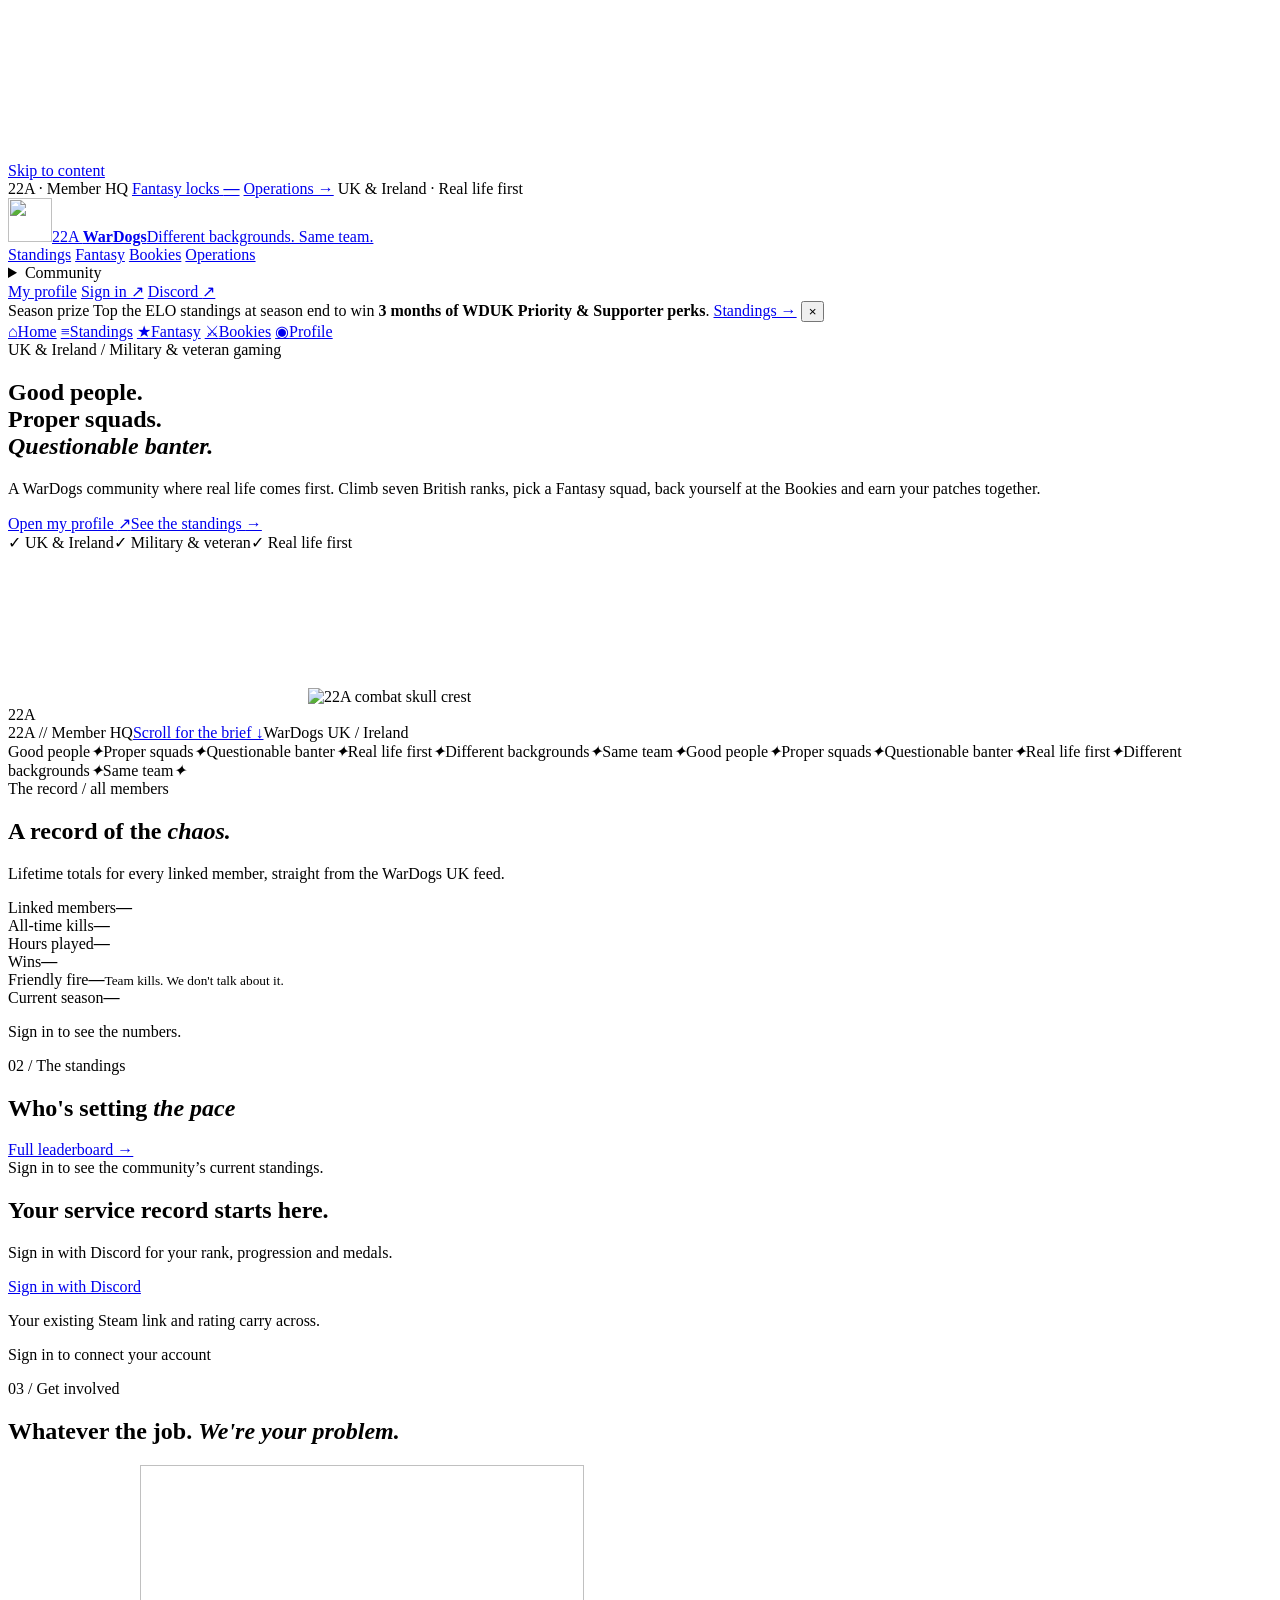
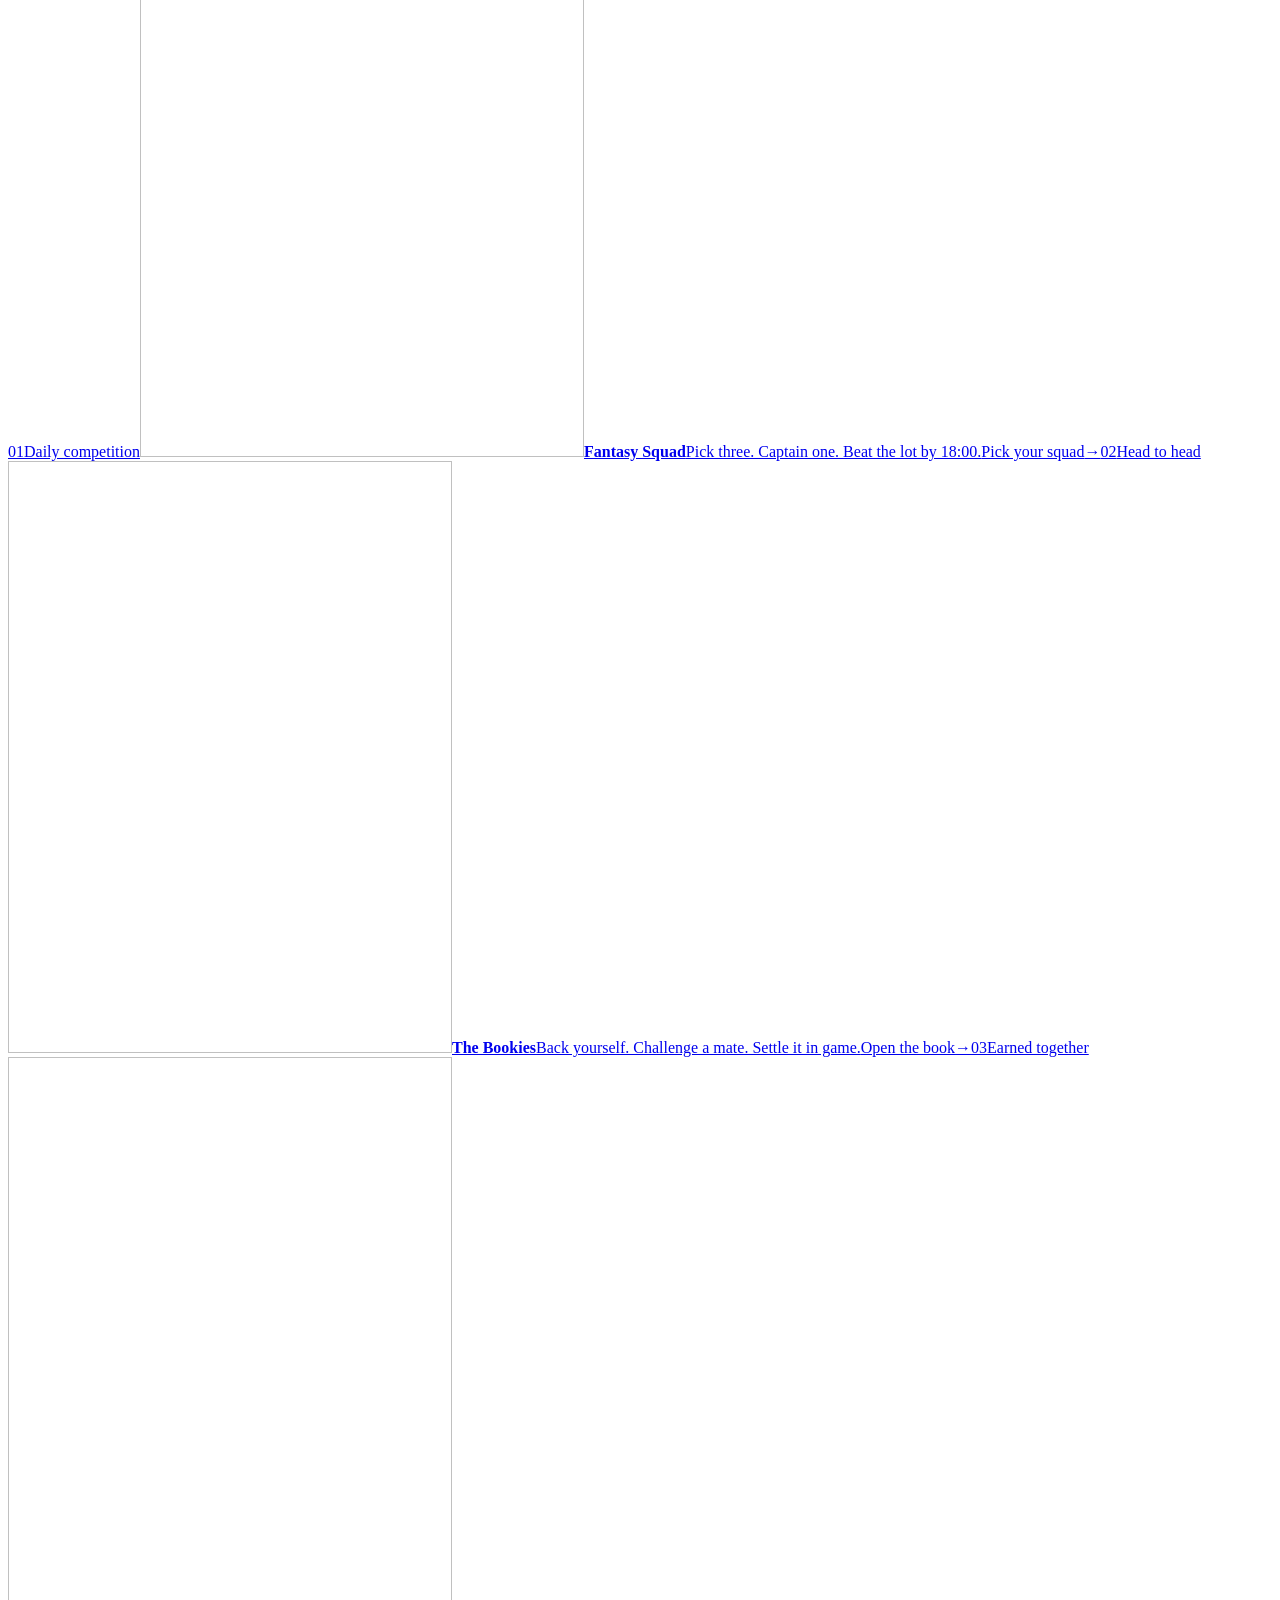
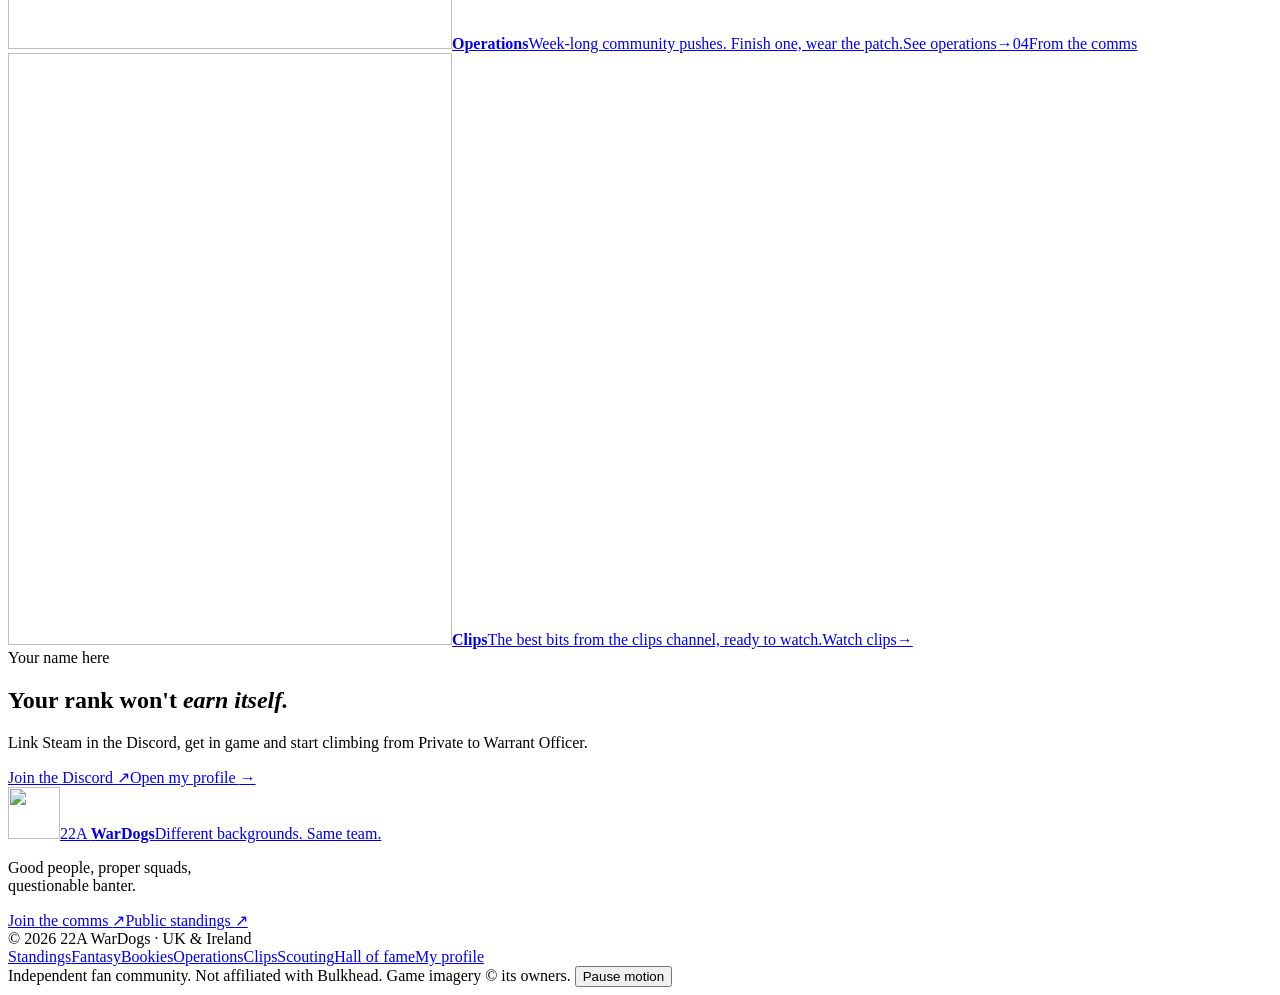
==== web/index.html @ ee8d45ff "Redesign stage 2: new home page - Framed hero over the battlefield background: big two-tone headline" ====
<!doctype html>
<html lang="en">
<head>
<meta charset="utf-8">
<meta name="viewport" content="width=device-width,initial-scale=1">
<meta name="theme-color" content="#101311">
<meta name="description" content="22A WarDogs community. Your rank, your squad, your next deployment.">
<title>22A | Member HQ</title>
<link rel="icon" type="image/png" sizes="64x64" href="/assets/favicon.png">
<link rel="apple-touch-icon" href="/assets/apple-touch-icon.png">
<link rel="stylesheet" href="/assets/site.css">
<script src="/assets/app.js" defer></script>
<script src="/assets/hq.js" defer></script>
<script src="/assets/club.js" defer></script>
<script src="/assets/medals.js" defer></script>
<script src="/assets/performance.js" defer></script>
<script src="/assets/soldiers.js" defer></script>
<script src="/assets/dossier.js" defer></script>
<script src="/assets/fantasy.js" defer></script>
<script src="/assets/community-hq.js" defer></script>
<script src="/assets/clips.js" defer></script>
<script src="/assets/profile.js" defer></script>
<script src="/assets/atmosphere.js" defer></script>
<script src="/assets/chrome.js" defer></script>
<script src="/assets/home.js" defer></script>
</head>
<body data-art="__ART_VERSION__">
<div class="battlefield" aria-hidden="true"><div class="battlefield-scene"></div><div class="battlefield-haze"></div><div class="battlefield-firelight"></div><canvas id="ember-canvas"></canvas></div>
<a class="skip" href="#main">Skip to content</a>
<div class="livestrip" aria-label="Community status">
  <div class="livestrip-inner">
    <span class="live-item"><i class="live-dot" aria-hidden="true"></i><span id="live-members">22A · Member HQ</span></span>
    <span class="live-item" id="live-season" hidden></span>
    <a class="live-item" href="#club">Fantasy locks <b id="live-fantasy">—</b></a>
    <a class="live-item live-cta" href="#operations">Operations →</a>
    <span class="live-tag">UK &amp; Ireland · Real life first</span>
  </div>
</div>
<header class="topbar">
  <div class="topbar-inner">
    <a class="brand" href="#overview" aria-label="22A WarDogs home"><img src="/assets/logo.webp" alt="" width="44" height="44"><span class="brand-text"><span class="brand-name">22A <b>WarDogs</b></span><span class="brand-motto">Different backgrounds. Same team.</span></span></a>
    <nav class="mainnav" aria-label="Main navigation">
      <a href="#standings">Standings</a>
      <a href="#club">Fantasy</a>
      <a href="#bookies">Bookies</a>
      <a href="#operations">Operations</a>
      <details class="navmenu">
        <summary>Community</summary>
        <div class="navmenu-list">
          <a href="#clips"><b>Clips</b><small>Highlights from the 🎬clips🎬 channel</small></a>
          <a href="#scouting"><b>Scouting room</b><small>Form guide for Fantasy picks</small></a>
          <a href="#finale"><b>Season finale</b><small>The title race and the prize</small></a>
          <a href="#honours"><b>Hall of fame</b><small>Past season winners</small></a>
          <a href="/public"><b>Public standings</b><small>What recruits can see</small></a>
          <a id="staff-nav" href="#staff" hidden><b>Staff</b><small>Progression and season tools</small></a>
        </div>
      </details>
    </nav>
    <div class="topbar-actions">
      <a class="profile-link" href="#profile">My profile</a>
      <a id="login" class="button small outline" href="/auth/login">Sign in <span aria-hidden="true">↗</span></a>
      <button id="logout" class="small ghost" hidden>Sign out</button>
      <a class="button small discord-link" href="https://discord.gg/Y3D4Y5SM5X" target="_blank" rel="noopener">Discord <span aria-hidden="true">↗</span></a>
    </div>
  </div>
</header>
<div class="announce" id="announce" role="region" aria-label="Announcement">
  <div class="announce-inner">
    <span class="announce-tag">Season prize</span>
    <span class="announce-text">Top the ELO standings at season end to win <strong>3 months of WDUK Priority &amp; Supporter perks</strong>.</span>
    <a class="announce-go" href="#standings">Standings →</a>
    <button type="button" class="announce-close" id="announce-close" aria-label="Dismiss announcement">×</button>
  </div>
</div>
<nav class="tabbar" aria-label="Quick navigation">
  <a href="#overview"><span aria-hidden="true">⌂</span>Home</a>
  <a href="#standings"><span aria-hidden="true">≡</span>Standings</a>
  <a href="#club"><span aria-hidden="true">★</span>Fantasy</a>
  <a href="#bookies"><span aria-hidden="true">⚔</span>Bookies</a>
  <a href="#profile"><span aria-hidden="true">◉</span>Profile</a>
</nav>
<main id="main">
<div id="notice" role="status" aria-live="polite" hidden></div>

<section id="overview" class="view home">
  <div class="home-hero">
    <div class="home-hero-copy">
      <span class="eyebrow">UK &amp; Ireland / Military &amp; veteran gaming</span>
      <h1 class="home-title">Good people.<br>Proper squads.<br><em>Questionable banter.</em></h1>
      <p class="home-intro">A WarDogs community where real life comes first. Climb seven British ranks, pick a Fantasy squad, back yourself at the Bookies and earn your patches together.</p>
      <div class="actions"><a class="button" href="#profile">Open my profile <span aria-hidden="true">↗</span></a><a class="button outline" href="#standings">See the standings <span aria-hidden="true">→</span></a></div>
      <div class="home-chips"><span>✓ UK &amp; Ireland</span><span>✓ Military &amp; veteran</span><span>✓ Real life first</span></div>
    </div>
    <div class="hero-radar"><canvas id="radar-scope" aria-hidden="true"></canvas><img src="/assets/logo.webp" alt="22A combat skull crest" class="hero-crest" width="148" height="148" fetchpriority="high"><span id="radar-readout" class="radar-readout" aria-hidden="true"></span></div>
    <span class="home-watermark" aria-hidden="true">22A</span>
    <div class="home-hero-foot"><span>22A // Member HQ</span><a href="#hq-summary" class="home-scroll">Scroll for the brief ↓</a><span id="hero-season">WarDogs UK / Ireland</span></div>
  </div>
  <div class="marquee" aria-hidden="true"><div class="marquee-track"><span>Good people</span><i aria-hidden="true">✦</i><span>Proper squads</span><i aria-hidden="true">✦</i><span>Questionable banter</span><i aria-hidden="true">✦</i><span>Real life first</span><i aria-hidden="true">✦</i><span>Different backgrounds</span><i aria-hidden="true">✦</i><span>Same team</span><i aria-hidden="true">✦</i><span>Good people</span><i aria-hidden="true">✦</i><span>Proper squads</span><i aria-hidden="true">✦</i><span>Questionable banter</span><i aria-hidden="true">✦</i><span>Real life first</span><i aria-hidden="true">✦</i><span>Different backgrounds</span><i aria-hidden="true">✦</i><span>Same team</span><i aria-hidden="true">✦</i></div></div>
  <div class="record">
    <div class="record-head"><div><span class="eyebrow">The record / all members</span><h2>A record of the <em>chaos.</em></h2></div><p>Lifetime totals for every linked member, straight from the WarDogs UK feed.</p></div>
    <div class="record-grid" id="record-grid">
      <div><span>Linked members</span><strong data-record="members">—</strong></div>
      <div><span>All-time kills</span><strong data-record="kills">—</strong></div>
      <div><span>Hours played</span><strong data-record="hours">—</strong></div>
      <div><span>Wins</span><strong data-record="wins">—</strong></div>
      <div><span>Friendly fire</span><strong data-record="teamKills">—</strong><small>Team kills. We don't talk about it.</small></div>
      <div><span>Current season</span><strong data-record="season">—</strong></div>
    </div>
    <p class="record-note" id="record-note">Sign in to see the numbers.</p>
  </div>
  <div id="community-strip" hidden></div>
  <div id="hq-summary"></div>
  <div class="home-grid">
    <article class="panel">
      <div class="section-head"><div><span class="eyebrow">02 / The standings</span><h2>Who's setting <em>the pace</em></h2></div><a href="#standings">Full leaderboard →</a></div>
      <div id="home-standings" class="empty">Sign in to see the community’s current standings.</div>
    </article>
    <aside class="home-side">
      <article class="panel account-card">
        <div id="account-summary">
          <h2>Your service record starts here.</h2>
          <p>Sign in with Discord for your rank, progression and medals.</p>
          <a class="button" href="/auth/login">Sign in with Discord</a>
          <p class="fine">Your existing Steam link and rating carry across.</p>
        </div>
      </article>
      <p class="connection"><span class="status-dot"></span><span id="connection-status">Sign in to connect your account</span></p>
    </aside>
  </div>
  <div class="home-label"><span class="eyebrow">03 / Get involved</span><h2>Whatever the job. <em>We're your problem.</em></h2></div>
  <div class="feature-grid"><a class="feature-card" href="#club"><span class="feature-no">01</span><span class="feature-tag">Daily competition</span><img class="feature-art" data-art-src="/assets/soldiers/recon-2.webp" alt="" width="444" height="592" loading="lazy" decoding="async"><span class="feature-body"><strong>Fantasy Squad</strong><span>Pick three. Captain one. Beat the lot by 18:00.</span></span><span class="feature-foot">Pick your squad<span aria-hidden="true">→</span></span></a><a class="feature-card" href="#bookies"><span class="feature-no">02</span><span class="feature-tag">Head to head</span><img class="feature-art" data-art-src="/assets/soldiers/rifle-1.webp" alt="" width="444" height="592" loading="lazy" decoding="async"><span class="feature-body"><strong>The Bookies</strong><span>Back yourself. Challenge a mate. Settle it in game.</span></span><span class="feature-foot">Open the book<span aria-hidden="true">→</span></span></a><a class="feature-card" href="#operations"><span class="feature-no">03</span><span class="feature-tag">Earned together</span><img class="feature-art" data-art-src="/assets/soldiers/engineer-2.webp" alt="" width="444" height="592" loading="lazy" decoding="async"><span class="feature-body"><strong>Operations</strong><span>Week-long community pushes. Finish one, wear the patch.</span></span><span class="feature-foot">See operations<span aria-hidden="true">→</span></span></a><a class="feature-card" href="#clips"><span class="feature-no">04</span><span class="feature-tag">From the comms</span><img class="feature-art" data-art-src="/assets/soldiers/lmg-2.webp" alt="" width="444" height="592" loading="lazy" decoding="async"><span class="feature-body"><strong>Clips</strong><span>The best bits from the clips channel, ready to watch.</span></span><span class="feature-foot">Watch clips<span aria-hidden="true">→</span></span></a></div>
  <div class="home-close">
    <span class="eyebrow">Your name here</span>
    <h2>Your rank won't <em>earn itself.</em></h2>
    <p>Link Steam in the Discord, get in game and start climbing from Private to Warrant Officer.</p>
    <div class="actions"><a class="button" href="https://discord.gg/Y3D4Y5SM5X" target="_blank" rel="noopener">Join the Discord <span aria-hidden="true">↗</span></a><a class="button outline" href="#profile">Open my profile <span aria-hidden="true">→</span></a></div>
  </div>
</section>

<section id="standings" class="view" hidden>
  <div class="page-heading"><div><span class="eyebrow">Earn your place</span><h1>Standings</h1><p>Current season community rating. Every promotion starts here.</p></div><button class="ghost refresh">Refresh ↻</button></div>
  <div class="panel">
    <div class="filters">
      <label>Season<select id="standings-season"></select></label>
      <label>Rank by<select id="ranking"><option value="rating">Season ELO</option><option value="kills">Kills</option><option value="deaths">Deaths</option><option value="kd">K/D</option><option value="wins">Wins</option><option value="losses">Losses</option><option value="winRate">Win rate</option><option value="killsPerHour">Kills / hour</option><option value="hoursPlayed">Hours played</option><option value="teamKills">Team kills</option><option value="suicides">Suicides</option><option value="cashEarned">Game cash earned</option></select></label>
      <label class="grow">Find a player<input id="search" type="search" placeholder="Search callsign…"></label>
    </div>
    <div id="standings-podium"></div>
    <div id="standings-table" class="empty">Sign in to view the leaderboard.</div>
  </div>
</section>

<section id="profile" class="view" hidden>
  <div id="profile-content" class="panel empty">Sign in with Discord to open your profile.</div>
</section>

<section id="compare" class="view" hidden>
  <div class="page-heading"><div><span class="eyebrow">Side by side</span><h1>Compare <em>players</em></h1><p>Green = higher on that measure. Red = lower. Lifetime totals also reflect playtime.</p></div><a class="button ghost" href="#standings">← Standings</a></div>
  <div id="compare-content" class="panel empty">Select a player from the standings to compare.</div>
</section>

<div id="squads-content" hidden></div>

<section id="bookies" class="view" hidden>
  <div class="page-heading"><div><span class="eyebrow">Head-to-head challenges</span><h1>The <em>Bookies</em></h1><p>Back yourself. Challenge a mate. Compete with your existing ELO.</p></div><button id="club-refresh" class="ghost">Refresh ↻</button></div>
  <div id="club-content" class="empty">Sign in to open the Bookies.</div>
</section>

<section id="honours" class="view" hidden>
  <div class="page-heading"><div><span class="eyebrow">The record remains</span><h1>Hall of <em>fame</em></h1><p>Final standings from completed seasons.</p></div></div>
  <div id="honours-content" class="empty">Sign in to see the season archive.</div>
</section>

<section id="club" class="view" hidden>
  <div class="page-heading"><div><span class="eyebrow">Daily competition</span><h1>Fantasy <em>Squad</em></h1><p>Pick three. Captain one. Beat everyone by 18:00 tomorrow.</p></div></div>
  <div id="exchange-content"></div>
</section>

<section id="clips" class="view" hidden>
  <div class="page-heading"><div><span class="eyebrow">Community</span><h1>Clips</h1><p>The best bits from the 🎬clips🎬 channel. Post a Medal link in Discord and it lands here.</p></div><button class="ghost" data-clips-refresh>Refresh ↻</button></div>
  <div id="clips-content" class="panel empty">Sign in to watch member clips.</div>
</section>

<section id="scouting" class="view" hidden>
  <div class="page-heading"><div><span class="eyebrow">Community</span><h1>Scouting <em>room</em></h1><p>Research verified performance. Build a better Fantasy squad.</p></div><button class="ghost" data-community-refresh>Refresh ↻</button></div>
  <div id="scouting-content" class="empty">Sign in to view this page.</div>
</section>

<section id="operations" class="view" hidden>
  <div class="page-heading"><div><span class="eyebrow">Community</span><h1>Operations</h1><p>Join the effort. Earn your patch. Wear it with pride.</p></div><button class="ghost" data-community-refresh>Refresh ↻</button></div>
  <div id="operations-content" class="empty">Sign in to view this page.</div>
</section>

<section id="finale" class="view" hidden>
  <div class="page-heading"><div><span class="eyebrow">Community</span><h1>Season <em>finale</em></h1><p>The title race, the prize and the final countdown.</p></div><button class="ghost" data-community-refresh>Refresh ↻</button></div>
  <div id="finale-content" class="empty">Sign in to view this page.</div>
</section>

<section id="staff" class="view" hidden>
  <div class="page-heading"><div><span class="eyebrow">Restricted · Manage Server</span><h1>Staff</h1><p>Review progression, player links and season changes.</p></div><button id="staff-refresh" class="ghost">Refresh ↻</button></div>
  <div id="staff-content" class="empty">Staff access is checked against your current Discord permissions.</div>
</section>

<dialog id="confirm-dialog"><form method="dialog"><span class="eyebrow">Review action</span><h2 id="confirm-title">Confirm action</h2><p id="confirm-copy"></p><div id="confirm-detail"></div><div class="actions"><button value="cancel" class="ghost">Cancel</button><button id="confirm-yes" value="confirm">Confirm</button></div></form></dialog>

</main>
<footer class="sitefoot">
  <div class="sitefoot-inner">
    <div class="sitefoot-top">
      <a class="brand" href="#overview"><img src="/assets/logo.webp" alt="" width="52" height="52"><span class="brand-text"><span class="brand-name">22A <b>WarDogs</b></span><span class="brand-motto">Different backgrounds. Same team.</span></span></a>
      <p class="sitefoot-line">Good people, proper squads,<br>questionable banter.</p>
      <div class="sitefoot-cta"><a href="https://discord.gg/Y3D4Y5SM5X" target="_blank" rel="noopener">Join the comms <span aria-hidden="true">↗</span></a><a href="/public">Public standings <span aria-hidden="true">↗</span></a></div>
    </div>
    <div class="sitefoot-bottom">
      <span class="sitefoot-copy">© 2026 22A WarDogs · UK &amp; Ireland</span>
      <nav class="sitefoot-links" aria-label="Footer"><a href="#standings">Standings</a><a href="#club">Fantasy</a><a href="#bookies">Bookies</a><a href="#operations">Operations</a><a href="#clips">Clips</a><a href="#scouting">Scouting</a><a href="#honours">Hall of fame</a><a href="#profile">My profile</a></nav>
      <span class="sitefoot-note">Independent fan community. Not affiliated with Bulkhead. Game imagery © its owners.</span>
      <button id="motion-toggle" class="small ghost motion-toggle" aria-pressed="false">Pause motion</button>
    </div>
  </div>
</footer>
</body>
</html>
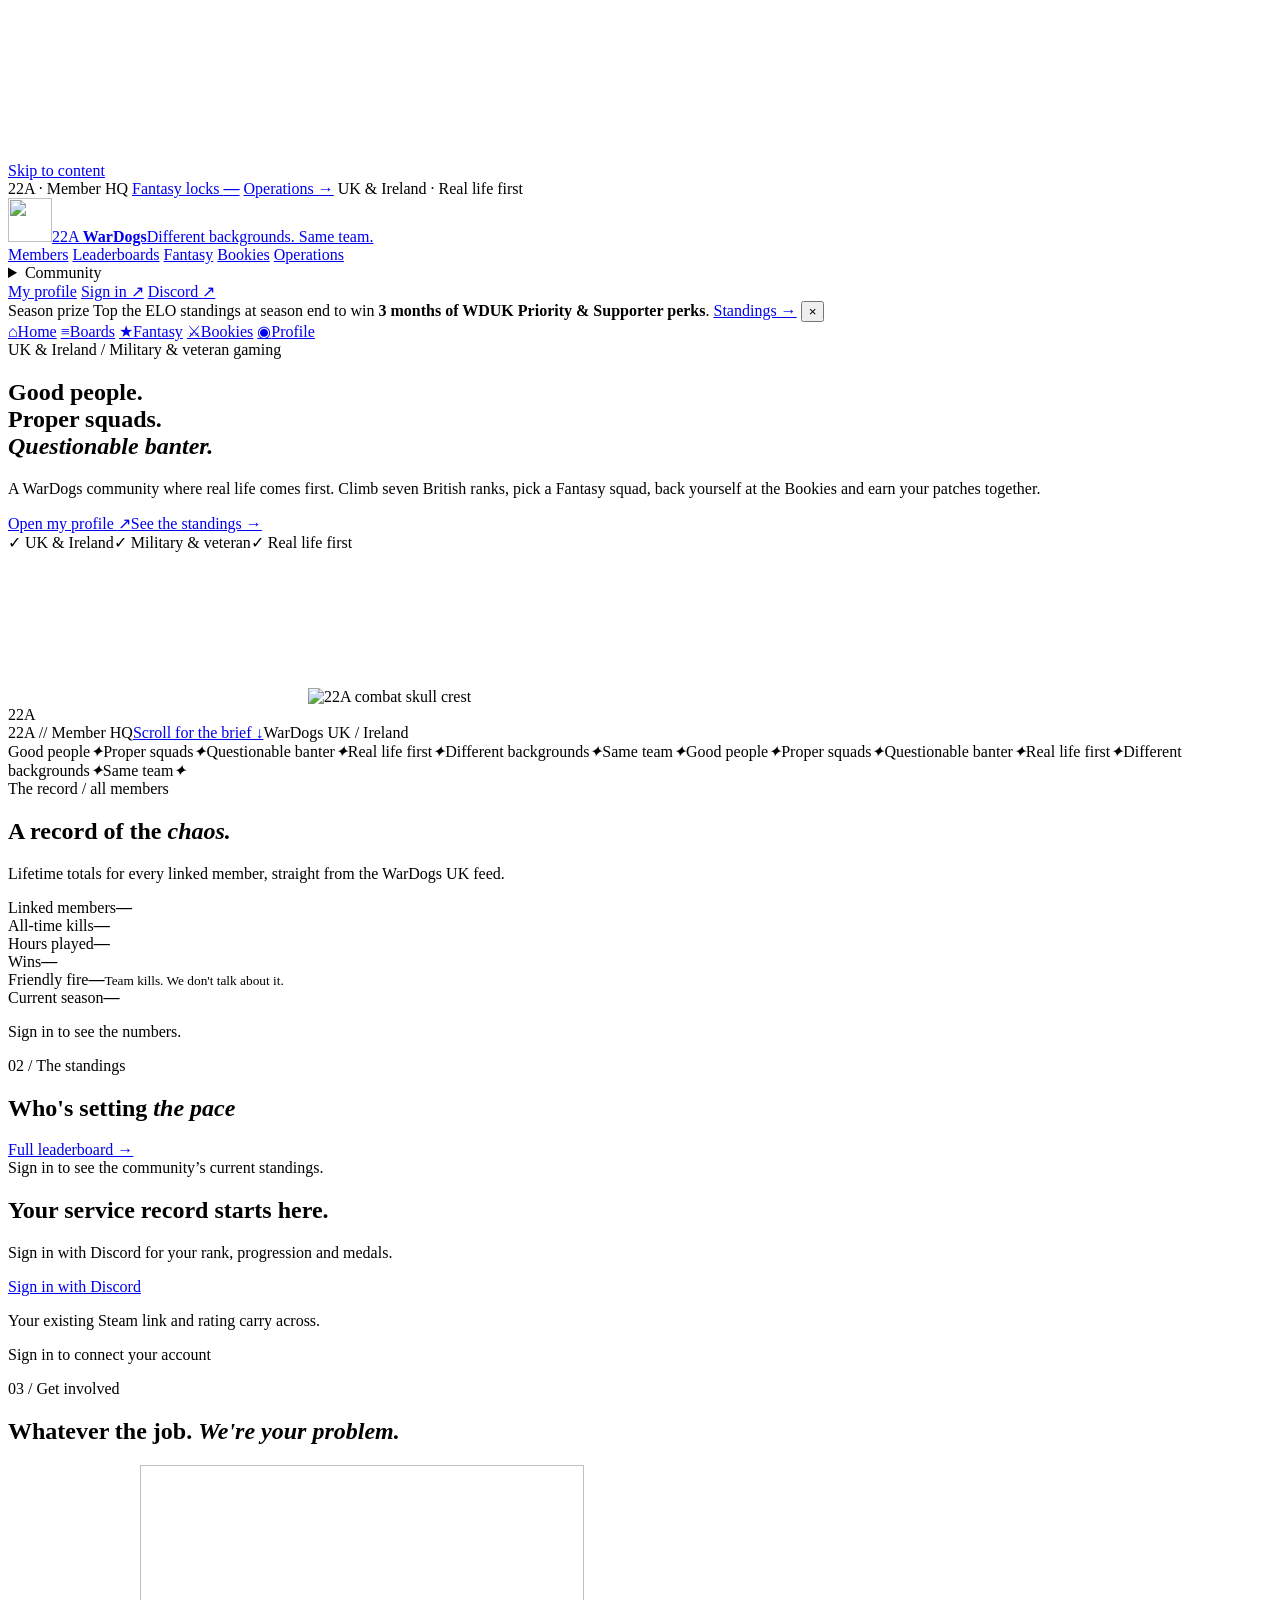
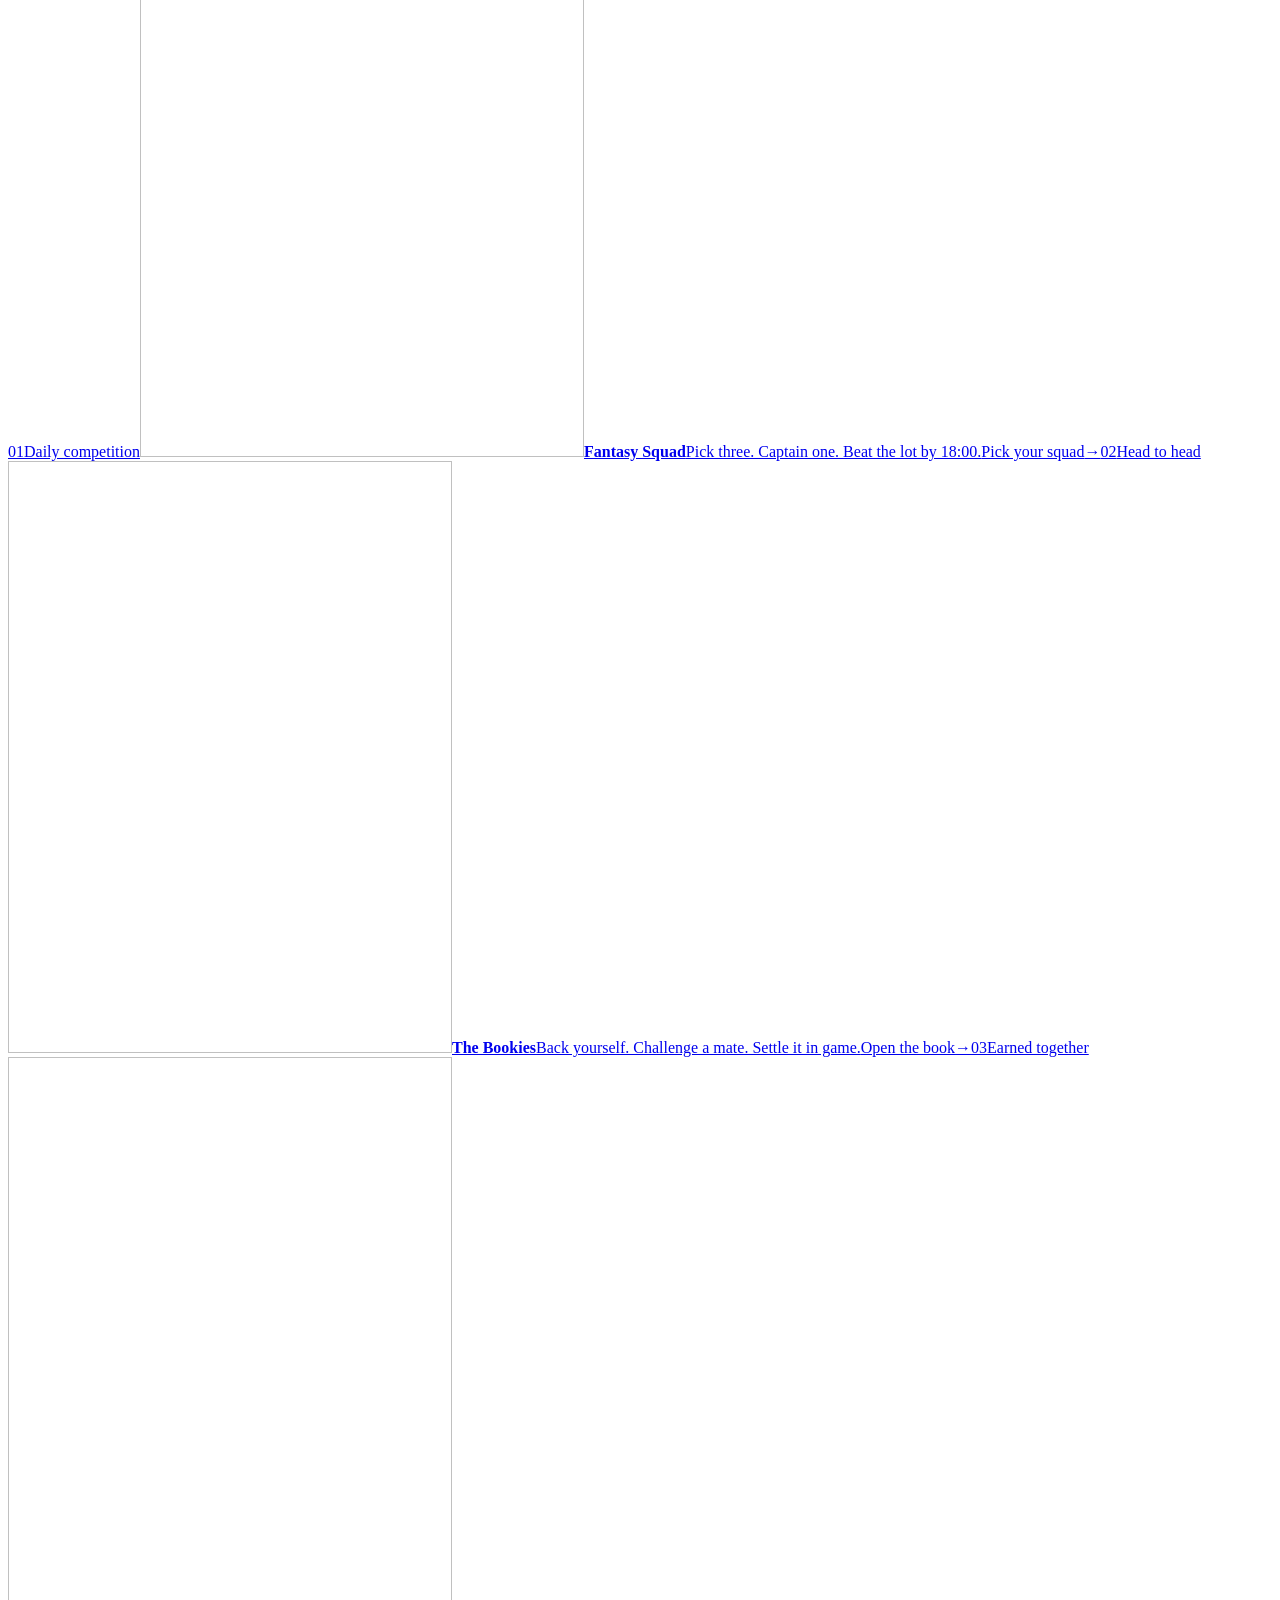
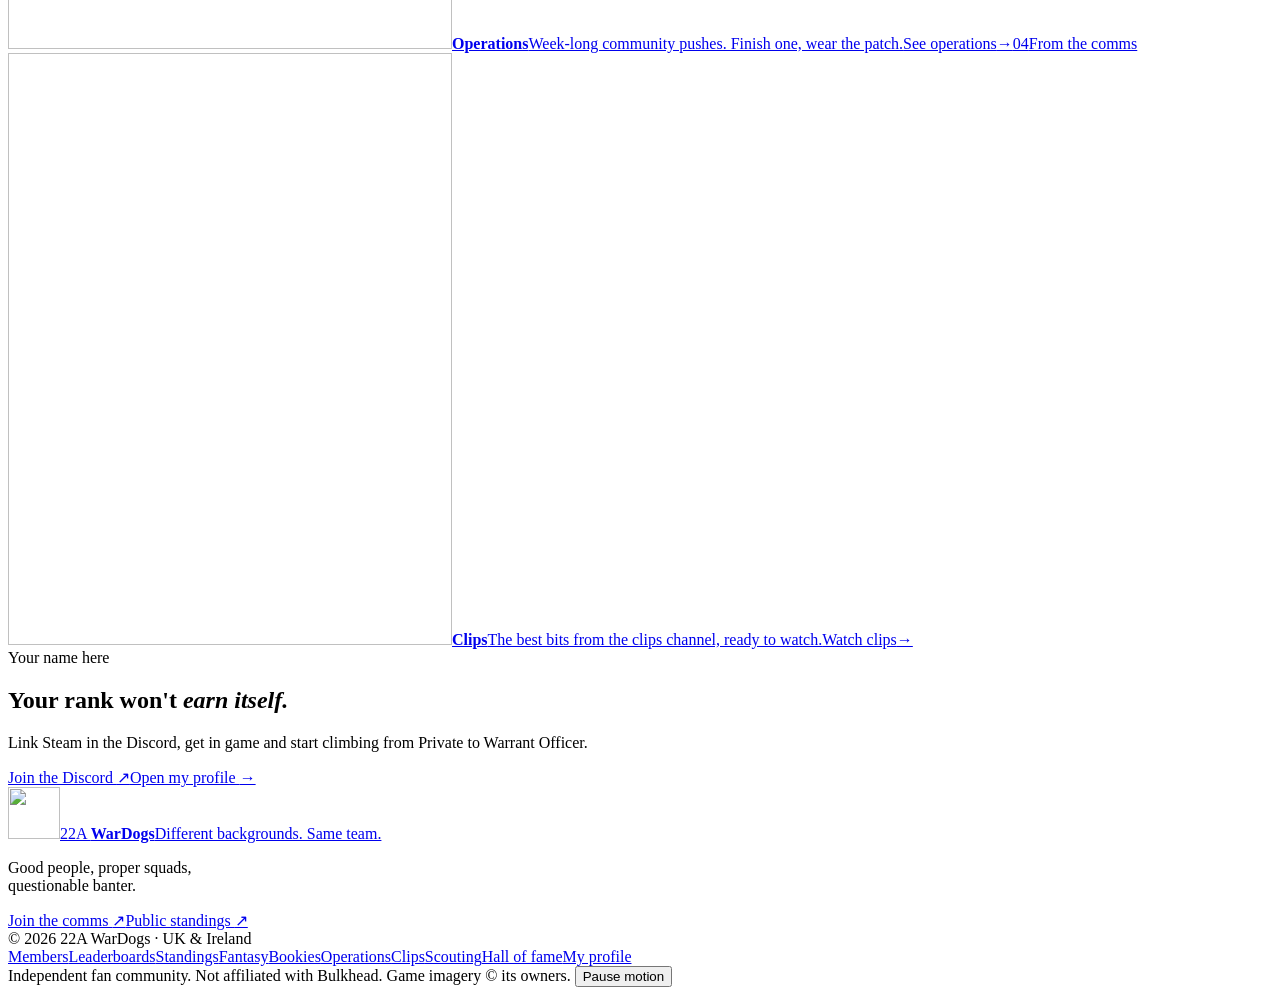
==== commit 395d3f8b: "Redesign stage 3: Members roster and Leaderboards hub - New Members page: every linked member filed " ====
--- a/web/index.html
+++ b/web/index.html
@@ -23,6 +23,7 @@
 <script src="/assets/atmosphere.js" defer></script>
 <script src="/assets/chrome.js" defer></script>
 <script src="/assets/home.js" defer></script>
+<script src="/assets/roster.js" defer></script>
 </head>
 <body data-art="__ART_VERSION__">
 <div class="battlefield" aria-hidden="true"><div class="battlefield-scene"></div><div class="battlefield-haze"></div><div class="battlefield-firelight"></div><canvas id="ember-canvas"></canvas></div>
@@ -40,13 +41,15 @@
   <div class="topbar-inner">
     <a class="brand" href="#overview" aria-label="22A WarDogs home"><img src="/assets/logo.webp" alt="" width="44" height="44"><span class="brand-text"><span class="brand-name">22A <b>WarDogs</b></span><span class="brand-motto">Different backgrounds. Same team.</span></span></a>
     <nav class="mainnav" aria-label="Main navigation">
-      <a href="#standings">Standings</a>
+      <a href="#members">Members</a>
+      <a href="#leaderboards">Leaderboards</a>
       <a href="#club">Fantasy</a>
       <a href="#bookies">Bookies</a>
       <a href="#operations">Operations</a>
       <details class="navmenu">
         <summary>Community</summary>
         <div class="navmenu-list">
+          <a href="#standings"><b>Standings</b><small>The full season table</small></a>
           <a href="#clips"><b>Clips</b><small>Highlights from the 🎬clips🎬 channel</small></a>
           <a href="#scouting"><b>Scouting room</b><small>Form guide for Fantasy picks</small></a>
           <a href="#finale"><b>Season finale</b><small>The title race and the prize</small></a>
@@ -74,7 +77,7 @@
 </div>
 <nav class="tabbar" aria-label="Quick navigation">
   <a href="#overview"><span aria-hidden="true">⌂</span>Home</a>
-  <a href="#standings"><span aria-hidden="true">≡</span>Standings</a>
+  <a href="#leaderboards"><span aria-hidden="true">≡</span>Boards</a>
   <a href="#club"><span aria-hidden="true">★</span>Fantasy</a>
   <a href="#bookies"><span aria-hidden="true">⚔</span>Bookies</a>
   <a href="#profile"><span aria-hidden="true">◉</span>Profile</a>
@@ -137,6 +140,26 @@
   </div>
 </section>
 
+<section id="members" class="view" hidden>
+  <div class="page-hero">
+    <div><span class="eyebrow">The roster / every Wardog on the books</span>
+    <h1>Every Wardog.<br><em>By rank.</em></h1>
+    <p>Every linked member, filed by rank from Warrant Officer down. Search by callsign, filter a rank, or open a file to see the full service record.</p></div>
+    <img class="page-hero-art" data-art-src="/assets/soldiers/recon-2.webp" alt="" width="444" height="592">
+  </div>
+  <div id="members-content" class="panel empty">Sign in to see the roster.</div>
+</section>
+
+<section id="leaderboards" class="view" hidden>
+  <div class="page-hero">
+    <div><span class="eyebrow">The record book</span>
+    <h1>The board<br><em>doesn't lie.</em></h1>
+    <p>Time put in. Fights won. Pick a board to see who's setting the pace. Equal scores share a place, and every name opens a service record.</p></div>
+    <img class="page-hero-art" data-art-src="/assets/soldiers/lmg-2.webp" alt="" width="444" height="592">
+  </div>
+  <div id="leaderboards-content" class="panel empty">Sign in to see the boards.</div>
+</section>
+
 <section id="standings" class="view" hidden>
   <div class="page-heading"><div><span class="eyebrow">Earn your place</span><h1>Standings</h1><p>Current season community rating. Every promotion starts here.</p></div><button class="ghost refresh">Refresh ↻</button></div>
   <div class="panel">
@@ -213,7 +236,7 @@
     </div>
     <div class="sitefoot-bottom">
       <span class="sitefoot-copy">© 2026 22A WarDogs · UK &amp; Ireland</span>
-      <nav class="sitefoot-links" aria-label="Footer"><a href="#standings">Standings</a><a href="#club">Fantasy</a><a href="#bookies">Bookies</a><a href="#operations">Operations</a><a href="#clips">Clips</a><a href="#scouting">Scouting</a><a href="#honours">Hall of fame</a><a href="#profile">My profile</a></nav>
+      <nav class="sitefoot-links" aria-label="Footer"><a href="#members">Members</a><a href="#leaderboards">Leaderboards</a><a href="#standings">Standings</a><a href="#club">Fantasy</a><a href="#bookies">Bookies</a><a href="#operations">Operations</a><a href="#clips">Clips</a><a href="#scouting">Scouting</a><a href="#honours">Hall of fame</a><a href="#profile">My profile</a></nav>
       <span class="sitefoot-note">Independent fan community. Not affiliated with Bulkhead. Game imagery © its owners.</span>
       <button id="motion-toggle" class="small ghost motion-toggle" aria-pressed="false">Pause motion</button>
     </div>
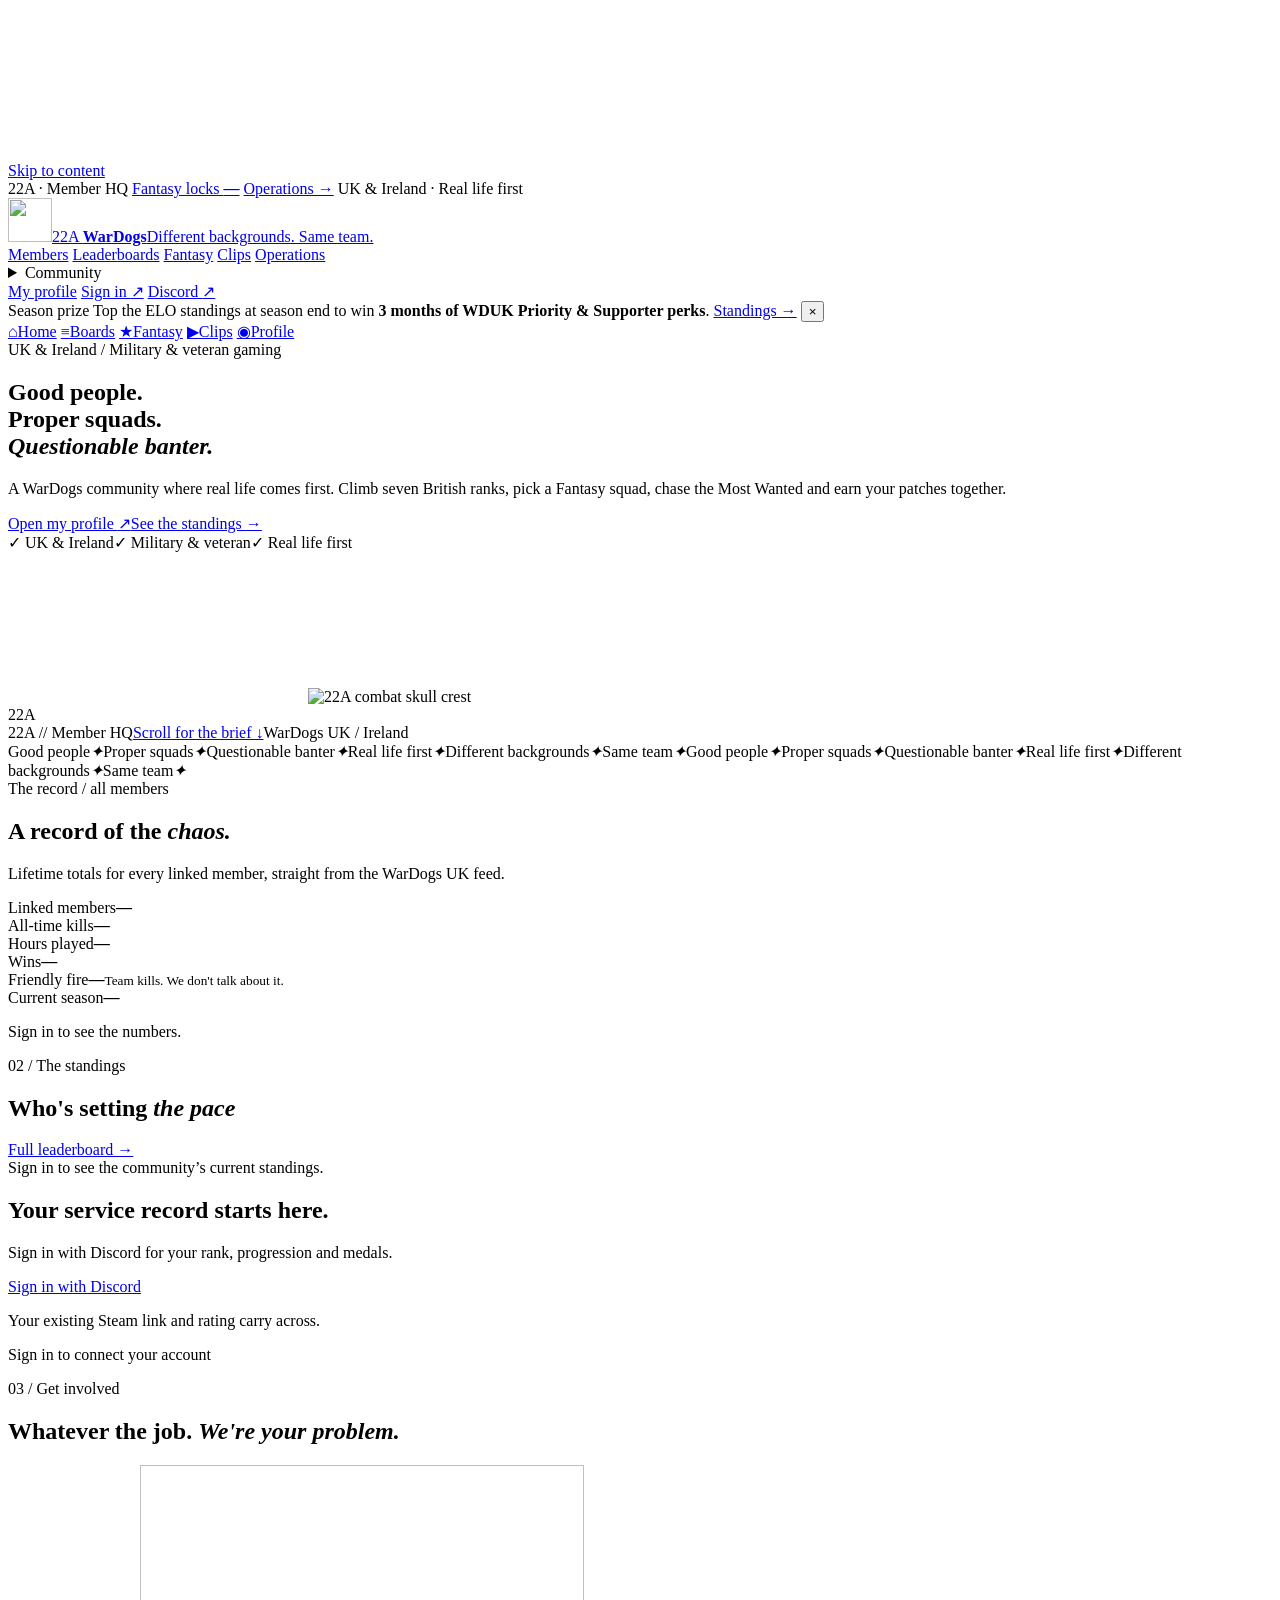
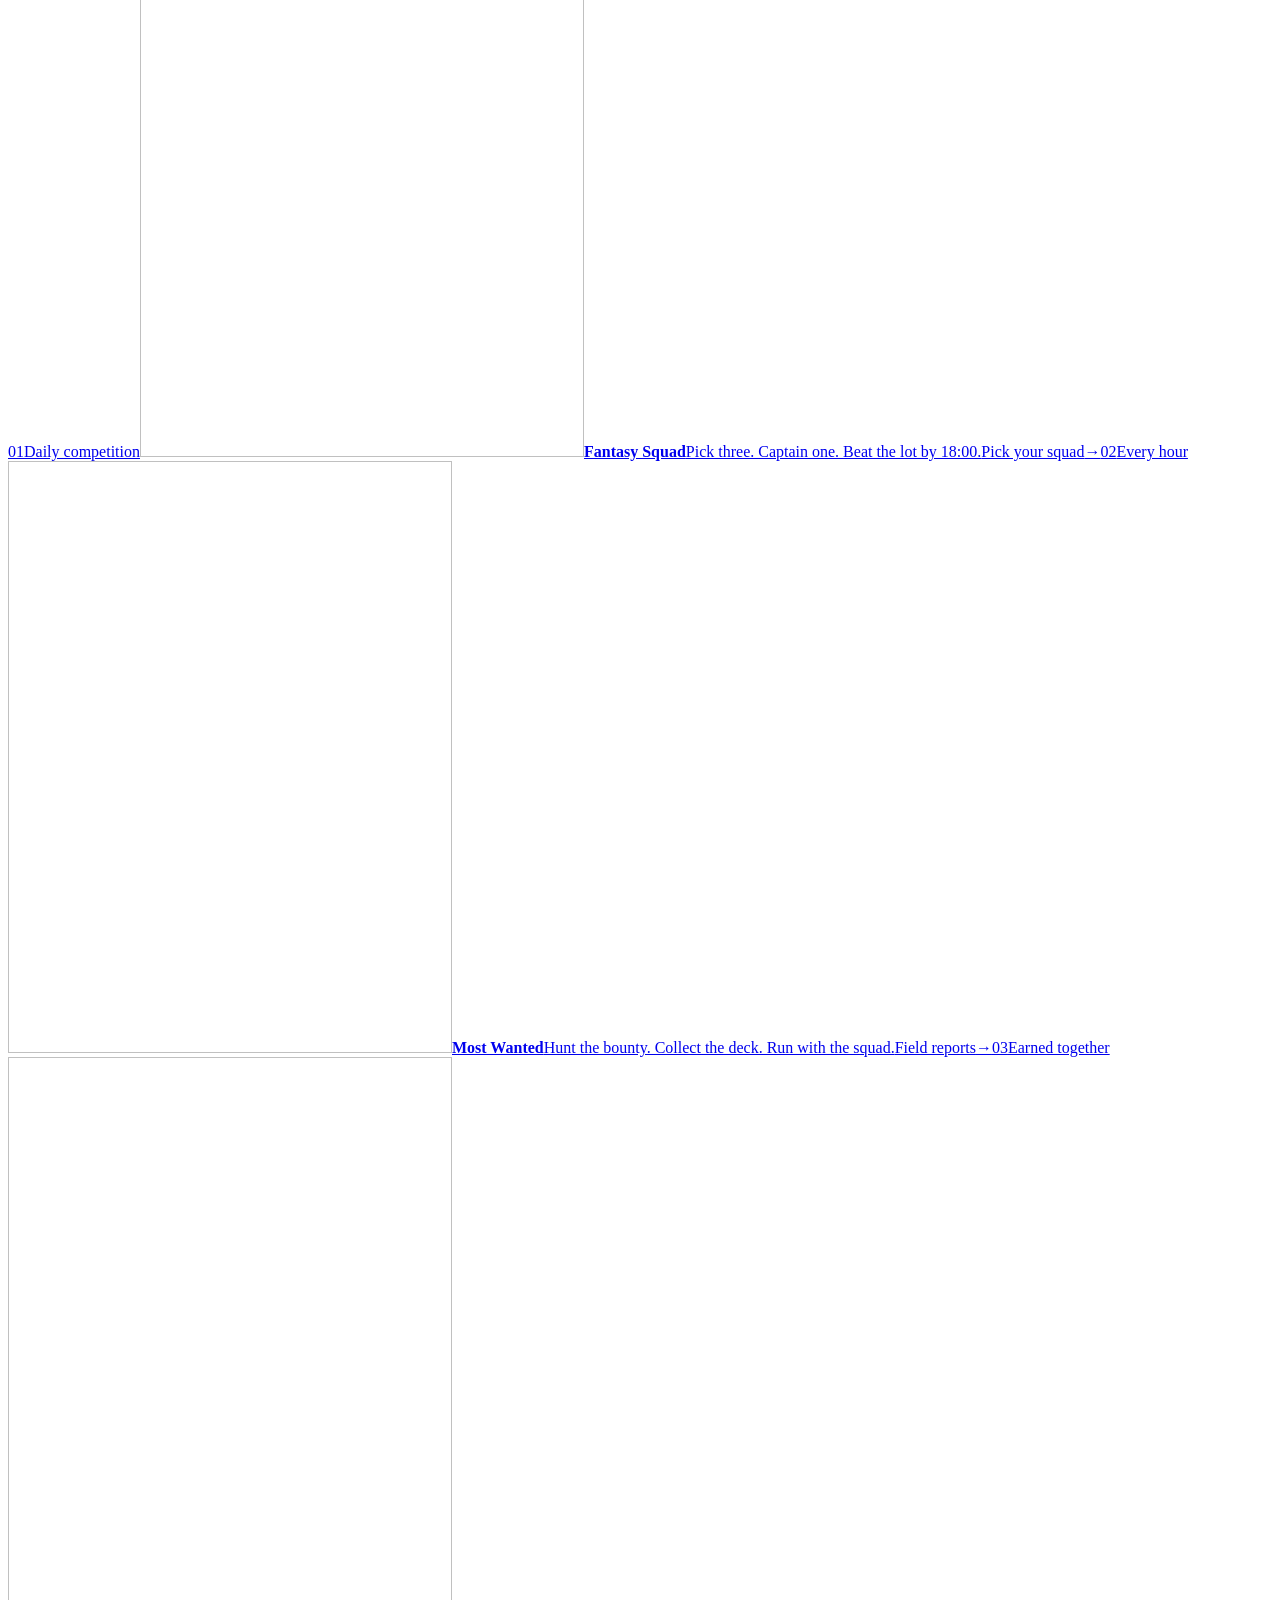
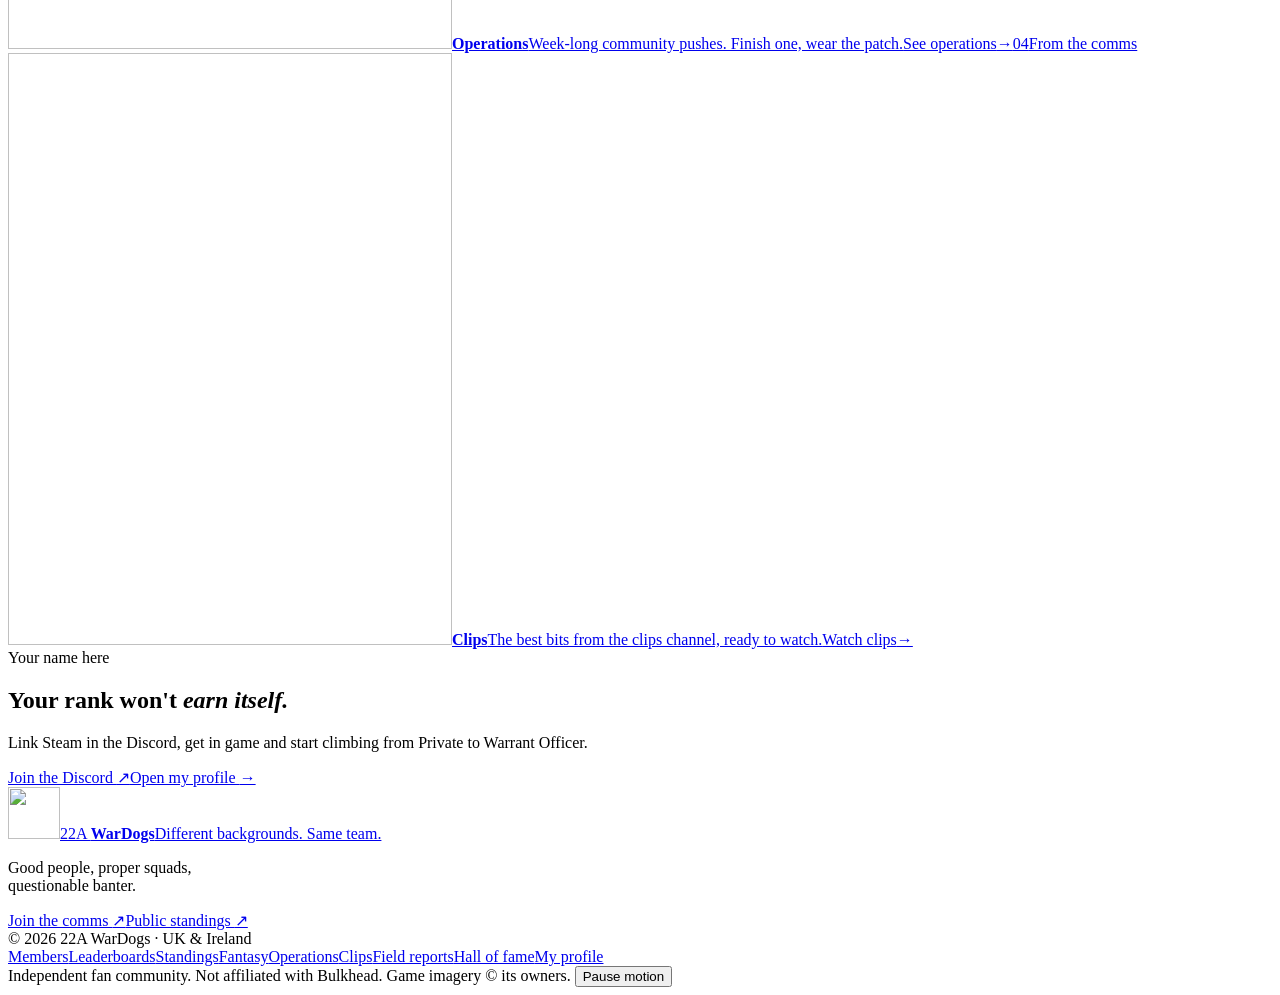
==== commit 6cb34bd0: "Website cleanup, and a second honours card when sharing a profile Website: - Removes the Bookies pag" ====
--- a/web/index.html
+++ b/web/index.html
@@ -11,7 +11,6 @@
 <link rel="stylesheet" href="/assets/site.css">
 <script src="/assets/app.js" defer></script>
 <script src="/assets/hq.js" defer></script>
-<script src="/assets/club.js" defer></script>
 <script src="/assets/medals.js" defer></script>
 <script src="/assets/performance.js" defer></script>
 <script src="/assets/soldiers.js" defer></script>
@@ -19,6 +18,9 @@
 <script src="/assets/fantasy.js" defer></script>
 <script src="/assets/community-hq.js" defer></script>
 <script src="/assets/clips.js" defer></script>
+<script src="/assets/shame.js" defer></script>
+<script src="/assets/reports.js" defer></script>
+<script src="/assets/dogtags.js" defer></script>
 <script src="/assets/profile.js" defer></script>
 <script src="/assets/atmosphere.js" defer></script>
 <script src="/assets/chrome.js" defer></script>
@@ -44,14 +46,14 @@
       <a href="#members">Members</a>
       <a href="#leaderboards">Leaderboards</a>
       <a href="#club">Fantasy</a>
-      <a href="#bookies">Bookies</a>
+      <a href="#clips">Clips</a>
       <a href="#operations">Operations</a>
       <details class="navmenu">
         <summary>Community</summary>
         <div class="navmenu-list">
           <a href="#standings"><b>Standings</b><small>The full season table</small></a>
-          <a href="#clips"><b>Clips</b><small>Highlights from the 🎬clips🎬 channel</small></a>
-          <a href="#scouting"><b>Scouting room</b><small>Form guide for Fantasy picks</small></a>
+          <a href="#reports"><b>Field reports</b><small>Most Wanted, streaks and squad sessions</small></a>
+          <a href="#shame"><b>Hall of shame</b><small>When 22A shoots 22A</small></a>
           <a href="#finale"><b>Season finale</b><small>The title race and the prize</small></a>
           <a href="#honours"><b>Hall of fame</b><small>Past season winners</small></a>
           <a href="/public"><b>Public standings</b><small>What recruits can see</small></a>
@@ -79,7 +81,7 @@
   <a href="#overview"><span aria-hidden="true">⌂</span>Home</a>
   <a href="#leaderboards"><span aria-hidden="true">≡</span>Boards</a>
   <a href="#club"><span aria-hidden="true">★</span>Fantasy</a>
-  <a href="#bookies"><span aria-hidden="true">⚔</span>Bookies</a>
+  <a href="#clips"><span aria-hidden="true">▶</span>Clips</a>
   <a href="#profile"><span aria-hidden="true">◉</span>Profile</a>
 </nav>
 <main id="main">
@@ -90,7 +92,7 @@
     <div class="home-hero-copy">
       <span class="eyebrow">UK &amp; Ireland / Military &amp; veteran gaming</span>
       <h1 class="home-title">Good people.<br>Proper squads.<br><em>Questionable banter.</em></h1>
-      <p class="home-intro">A WarDogs community where real life comes first. Climb seven British ranks, pick a Fantasy squad, back yourself at the Bookies and earn your patches together.</p>
+      <p class="home-intro">A WarDogs community where real life comes first. Climb seven British ranks, pick a Fantasy squad, chase the Most Wanted and earn your patches together.</p>
       <div class="actions"><a class="button" href="#profile">Open my profile <span aria-hidden="true">↗</span></a><a class="button outline" href="#standings">See the standings <span aria-hidden="true">→</span></a></div>
       <div class="home-chips"><span>✓ UK &amp; Ireland</span><span>✓ Military &amp; veteran</span><span>✓ Real life first</span></div>
     </div>
@@ -131,7 +133,7 @@
     </aside>
   </div>
   <div class="home-label"><span class="eyebrow">03 / Get involved</span><h2>Whatever the job. <em>We're your problem.</em></h2></div>
-  <div class="feature-grid"><a class="feature-card" href="#club"><span class="feature-no">01</span><span class="feature-tag">Daily competition</span><img class="feature-art" data-art-src="/assets/soldiers/recon-2.webp" alt="" width="444" height="592" loading="lazy" decoding="async"><span class="feature-body"><strong>Fantasy Squad</strong><span>Pick three. Captain one. Beat the lot by 18:00.</span></span><span class="feature-foot">Pick your squad<span aria-hidden="true">→</span></span></a><a class="feature-card" href="#bookies"><span class="feature-no">02</span><span class="feature-tag">Head to head</span><img class="feature-art" data-art-src="/assets/soldiers/rifle-1.webp" alt="" width="444" height="592" loading="lazy" decoding="async"><span class="feature-body"><strong>The Bookies</strong><span>Back yourself. Challenge a mate. Settle it in game.</span></span><span class="feature-foot">Open the book<span aria-hidden="true">→</span></span></a><a class="feature-card" href="#operations"><span class="feature-no">03</span><span class="feature-tag">Earned together</span><img class="feature-art" data-art-src="/assets/soldiers/engineer-2.webp" alt="" width="444" height="592" loading="lazy" decoding="async"><span class="feature-body"><strong>Operations</strong><span>Week-long community pushes. Finish one, wear the patch.</span></span><span class="feature-foot">See operations<span aria-hidden="true">→</span></span></a><a class="feature-card" href="#clips"><span class="feature-no">04</span><span class="feature-tag">From the comms</span><img class="feature-art" data-art-src="/assets/soldiers/lmg-2.webp" alt="" width="444" height="592" loading="lazy" decoding="async"><span class="feature-body"><strong>Clips</strong><span>The best bits from the clips channel, ready to watch.</span></span><span class="feature-foot">Watch clips<span aria-hidden="true">→</span></span></a></div>
+  <div class="feature-grid"><a class="feature-card" href="#club"><span class="feature-no">01</span><span class="feature-tag">Daily competition</span><img class="feature-art" data-art-src="/assets/soldiers/recon-2.webp" alt="" width="444" height="592" loading="lazy" decoding="async"><span class="feature-body"><strong>Fantasy Squad</strong><span>Pick three. Captain one. Beat the lot by 18:00.</span></span><span class="feature-foot">Pick your squad<span aria-hidden="true">→</span></span></a><a class="feature-card" href="#reports"><span class="feature-no">02</span><span class="feature-tag">Every hour</span><img class="feature-art" data-art-src="/assets/soldiers/rifle-1.webp" alt="" width="444" height="592" loading="lazy" decoding="async"><span class="feature-body"><strong>Most Wanted</strong><span>Hunt the bounty. Collect the deck. Run with the squad.</span></span><span class="feature-foot">Field reports<span aria-hidden="true">→</span></span></a><a class="feature-card" href="#operations"><span class="feature-no">03</span><span class="feature-tag">Earned together</span><img class="feature-art" data-art-src="/assets/soldiers/engineer-2.webp" alt="" width="444" height="592" loading="lazy" decoding="async"><span class="feature-body"><strong>Operations</strong><span>Week-long community pushes. Finish one, wear the patch.</span></span><span class="feature-foot">See operations<span aria-hidden="true">→</span></span></a><a class="feature-card" href="#clips"><span class="feature-no">04</span><span class="feature-tag">From the comms</span><img class="feature-art" data-art-src="/assets/soldiers/lmg-2.webp" alt="" width="444" height="592" loading="lazy" decoding="async"><span class="feature-body"><strong>Clips</strong><span>The best bits from the clips channel, ready to watch.</span></span><span class="feature-foot">Watch clips<span aria-hidden="true">→</span></span></a></div>
   <div class="home-close">
     <span class="eyebrow">Your name here</span>
     <h2>Your rank won't <em>earn itself.</em></h2>
@@ -161,7 +163,12 @@
 </section>
 
 <section id="standings" class="view" hidden>
-  <div class="page-heading"><div><span class="eyebrow">Earn your place</span><h1>Standings</h1><p>Current season community rating. Every promotion starts here.</p></div><button class="ghost refresh">Refresh ↻</button></div>
+  <div class="page-hero">
+    <div><span class="eyebrow">Earn your place</span>
+    <h1>Earn your<br><em>place.</em></h1>
+    <p>Current season community rating. Every promotion starts here.</p><div class="actions"><button class="ghost refresh">Refresh ↻</button></div></div>
+    <img class="page-hero-art" data-art-src="/assets/soldiers/rifle-2.webp" alt="" width="444" height="592">
+  </div>
   <div class="panel">
     <div class="filters">
       <label>Season<select id="standings-season"></select></label>
@@ -178,49 +185,93 @@
 </section>
 
 <section id="compare" class="view" hidden>
-  <div class="page-heading"><div><span class="eyebrow">Side by side</span><h1>Compare <em>players</em></h1><p>Green = higher on that measure. Red = lower. Lifetime totals also reflect playtime.</p></div><a class="button ghost" href="#standings">← Standings</a></div>
+  <div class="page-hero">
+    <div><span class="eyebrow">Side by side</span>
+    <h1>Side by<br><em>side.</em></h1>
+    <p>Green is higher on that measure, red is lower. Lifetime totals also reflect time played.</p><div class="actions"><a class="button ghost" href="#standings">← Standings</a></div></div>
+    <img class="page-hero-art" data-art-src="/assets/soldiers/medic-1.webp" alt="" width="444" height="592">
+  </div>
   <div id="compare-content" class="panel empty">Select a player from the standings to compare.</div>
 </section>
 
 <div id="squads-content" hidden></div>
 
-<section id="bookies" class="view" hidden>
-  <div class="page-heading"><div><span class="eyebrow">Head-to-head challenges</span><h1>The <em>Bookies</em></h1><p>Back yourself. Challenge a mate. Compete with your existing ELO.</p></div><button id="club-refresh" class="ghost">Refresh ↻</button></div>
-  <div id="club-content" class="empty">Sign in to open the Bookies.</div>
-</section>
-
 <section id="honours" class="view" hidden>
-  <div class="page-heading"><div><span class="eyebrow">The record remains</span><h1>Hall of <em>fame</em></h1><p>Final standings from completed seasons.</p></div></div>
+  <div class="page-hero">
+    <div><span class="eyebrow">The record remains</span>
+    <h1>Earned.<br><em>Never given.</em></h1>
+    <p>Final podiums from every completed season, kept for good.</p></div>
+    <img class="page-hero-art" data-art-src="/assets/soldiers/pilot-2.webp" alt="" width="444" height="592">
+  </div>
   <div id="honours-content" class="empty">Sign in to see the season archive.</div>
 </section>
 
 <section id="club" class="view" hidden>
-  <div class="page-heading"><div><span class="eyebrow">Daily competition</span><h1>Fantasy <em>Squad</em></h1><p>Pick three. Captain one. Beat everyone by 18:00 tomorrow.</p></div></div>
+  <div class="page-hero">
+    <div><span class="eyebrow">Daily competition</span>
+    <h1>Pick three.<br><em>Beat the lot.</em></h1>
+    <p>Captain one, play a booster, and beat everyone by 18:00 tomorrow.</p></div>
+    <img class="page-hero-art" data-art-src="/assets/soldiers/recon-1.webp" alt="" width="444" height="592">
+  </div>
   <div id="exchange-content"></div>
 </section>
 
+<section id="reports" class="view" hidden>
+  <div class="page-hero">
+    <div><span class="eyebrow">TF21 kill feed / field reports</span>
+    <h1>Bounties, streaks<br><em>&amp; squads.</em></h1>
+    <p>This hour's Most Wanted, the bounty deck, the best kill streak and every squad session on TF21 servers.</p><div class="actions"><button class="ghost" data-reports-refresh>Refresh ↻</button></div></div>
+    <img class="page-hero-art" data-art-src="/assets/soldiers/recon-1.webp" alt="" width="444" height="592">
+  </div>
+  <div id="reports-content" class="panel empty">Sign in to read the field reports.</div>
+</section>
+
+<section id="shame" class="view" hidden>
+  <div class="page-hero">
+    <div><span class="eyebrow">TF21 kill feed / friendly fire</span>
+    <h1>Hall of<br><em>shame.</em></h1>
+    <p>Every time a 22A member put down another 22A member on a TF21 server. Newest first. No appeals.</p><div class="actions"><button class="ghost" data-shame-refresh>Refresh ↻</button></div></div>
+    <img class="page-hero-art" data-art-src="/assets/soldiers/at-1.webp" alt="" width="444" height="592">
+  </div>
+  <div id="shame-content" class="panel empty">Sign in to see the charge sheet.</div>
+</section>
+
 <section id="clips" class="view" hidden>
-  <div class="page-heading"><div><span class="eyebrow">Community</span><h1>Clips</h1><p>The best bits from the 🎬clips🎬 channel. Post a Medal link in Discord and it lands here.</p></div><button class="ghost" data-clips-refresh>Refresh ↻</button></div>
+  <div class="page-hero">
+    <div><span class="eyebrow">Community</span>
+    <h1>From<br><em>the comms.</em></h1>
+    <p>The best bits from the 🎬clips🎬 channel. Post a Medal link in Discord and it lands here.</p><div class="actions"><button class="ghost" data-clips-refresh>Refresh ↻</button></div></div>
+    <img class="page-hero-art" data-art-src="/assets/soldiers/lmg-0.webp" alt="" width="444" height="592">
+  </div>
   <div id="clips-content" class="panel empty">Sign in to watch member clips.</div>
 </section>
 
-<section id="scouting" class="view" hidden>
-  <div class="page-heading"><div><span class="eyebrow">Community</span><h1>Scouting <em>room</em></h1><p>Research verified performance. Build a better Fantasy squad.</p></div><button class="ghost" data-community-refresh>Refresh ↻</button></div>
-  <div id="scouting-content" class="empty">Sign in to view this page.</div>
-</section>
-
 <section id="operations" class="view" hidden>
-  <div class="page-heading"><div><span class="eyebrow">Community</span><h1>Operations</h1><p>Join the effort. Earn your patch. Wear it with pride.</p></div><button class="ghost" data-community-refresh>Refresh ↻</button></div>
+  <div class="page-hero">
+    <div><span class="eyebrow">Community</span>
+    <h1>Earned<br><em>together.</em></h1>
+    <p>Join the effort, earn the patch, wear it with pride. Each one runs once a season.</p><div class="actions"><button class="ghost" data-community-refresh>Refresh ↻</button></div></div>
+    <img class="page-hero-art" data-art-src="/assets/soldiers/engineer-1.webp" alt="" width="444" height="592">
+  </div>
   <div id="operations-content" class="empty">Sign in to view this page.</div>
 </section>
 
 <section id="finale" class="view" hidden>
-  <div class="page-heading"><div><span class="eyebrow">Community</span><h1>Season <em>finale</em></h1><p>The title race, the prize and the final countdown.</p></div><button class="ghost" data-community-refresh>Refresh ↻</button></div>
+  <div class="page-hero">
+    <div><span class="eyebrow">Community</span>
+    <h1>The title<br><em>race.</em></h1>
+    <p>The final countdown, the prize and who is still in it.</p><div class="actions"><button class="ghost" data-community-refresh>Refresh ↻</button></div></div>
+    <img class="page-hero-art" data-art-src="/assets/soldiers/lmg-1.webp" alt="" width="444" height="592">
+  </div>
   <div id="finale-content" class="empty">Sign in to view this page.</div>
 </section>
 
 <section id="staff" class="view" hidden>
-  <div class="page-heading"><div><span class="eyebrow">Restricted · Manage Server</span><h1>Staff</h1><p>Review progression, player links and season changes.</p></div><button id="staff-refresh" class="ghost">Refresh ↻</button></div>
+  <div class="page-hero compact">
+    <div><span class="eyebrow">Restricted · Manage Server</span>
+    <h1>Staff<br><em>room.</em></h1>
+    <p>Review progression, player links and season changes.</p><div class="actions"><button id="staff-refresh" class="ghost">Refresh ↻</button></div></div>
+  </div>
   <div id="staff-content" class="empty">Staff access is checked against your current Discord permissions.</div>
 </section>
 
@@ -236,7 +287,7 @@
     </div>
     <div class="sitefoot-bottom">
       <span class="sitefoot-copy">© 2026 22A WarDogs · UK &amp; Ireland</span>
-      <nav class="sitefoot-links" aria-label="Footer"><a href="#members">Members</a><a href="#leaderboards">Leaderboards</a><a href="#standings">Standings</a><a href="#club">Fantasy</a><a href="#bookies">Bookies</a><a href="#operations">Operations</a><a href="#clips">Clips</a><a href="#scouting">Scouting</a><a href="#honours">Hall of fame</a><a href="#profile">My profile</a></nav>
+      <nav class="sitefoot-links" aria-label="Footer"><a href="#members">Members</a><a href="#leaderboards">Leaderboards</a><a href="#standings">Standings</a><a href="#club">Fantasy</a><a href="#operations">Operations</a><a href="#clips">Clips</a><a href="#reports">Field reports</a><a href="#honours">Hall of fame</a><a href="#profile">My profile</a></nav>
       <span class="sitefoot-note">Independent fan community. Not affiliated with Bulkhead. Game imagery © its owners.</span>
       <button id="motion-toggle" class="small ghost motion-toggle" aria-pressed="false">Pause motion</button>
     </div>
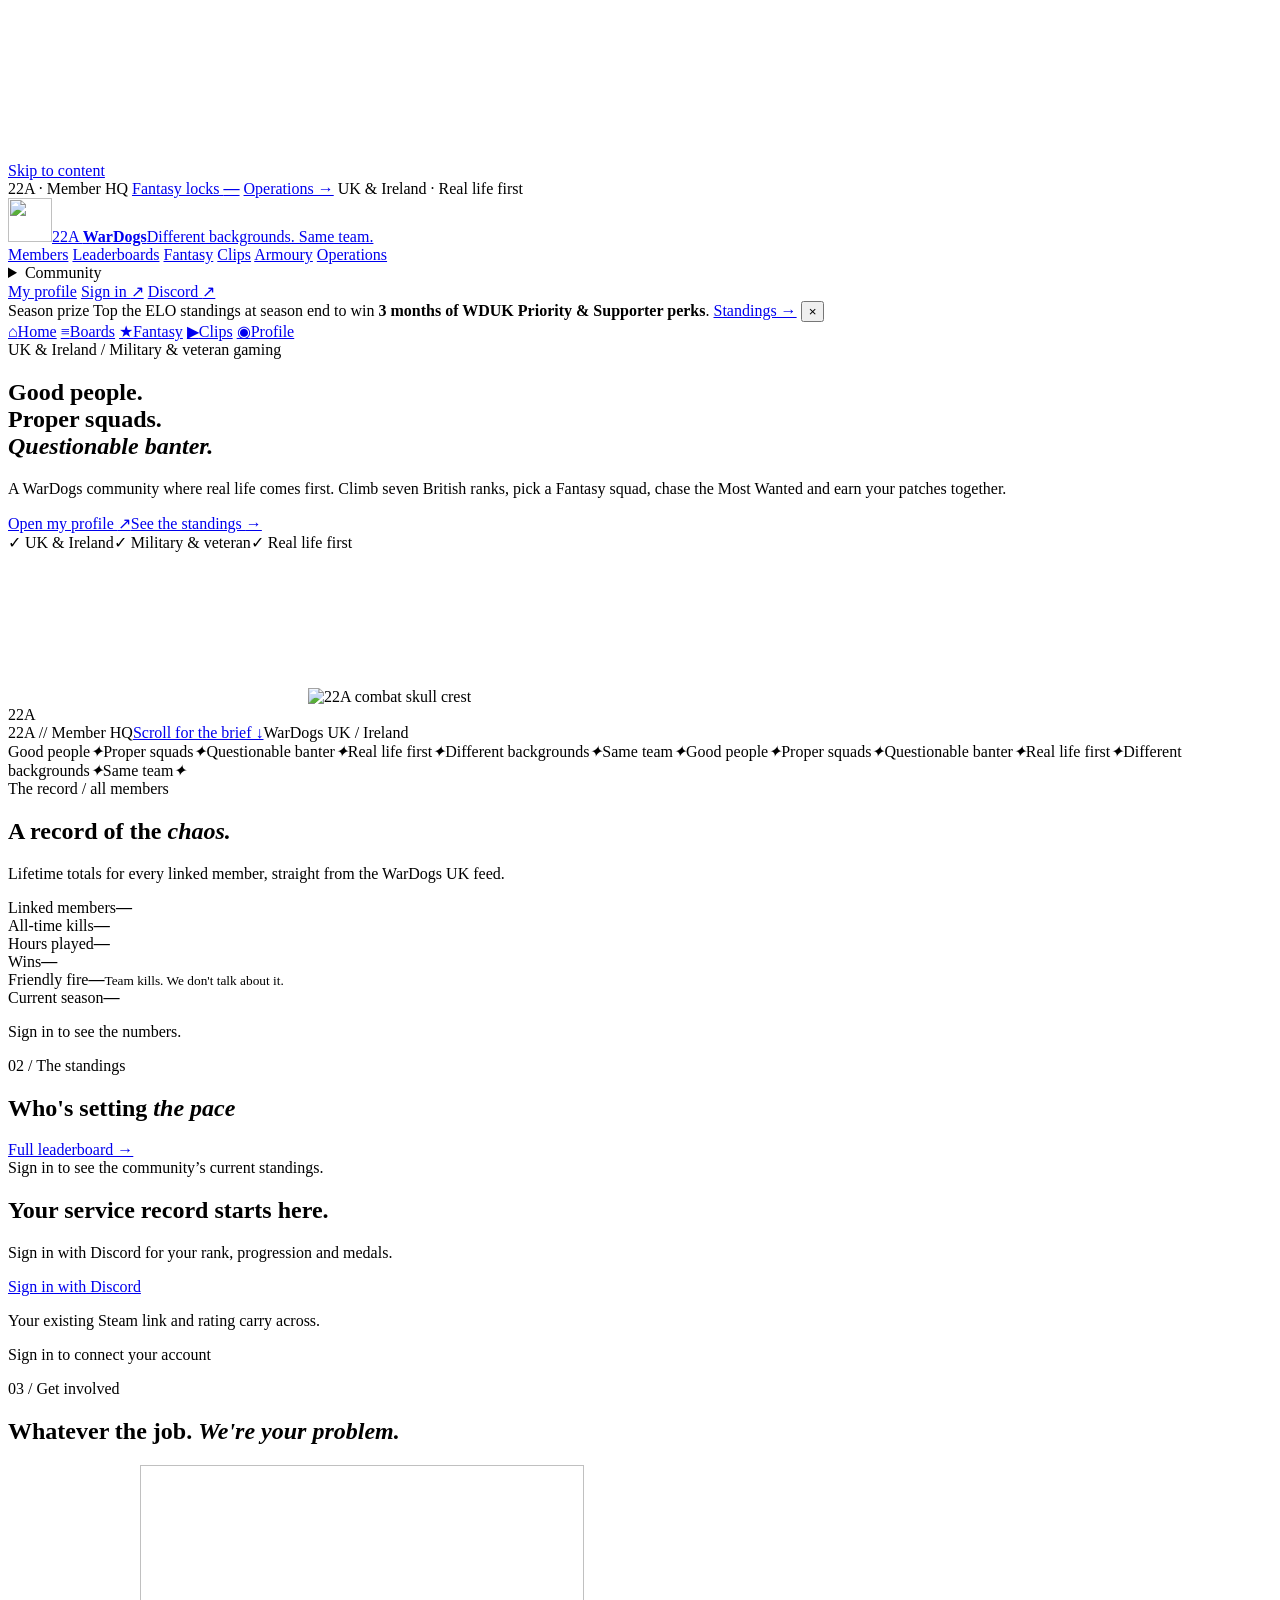
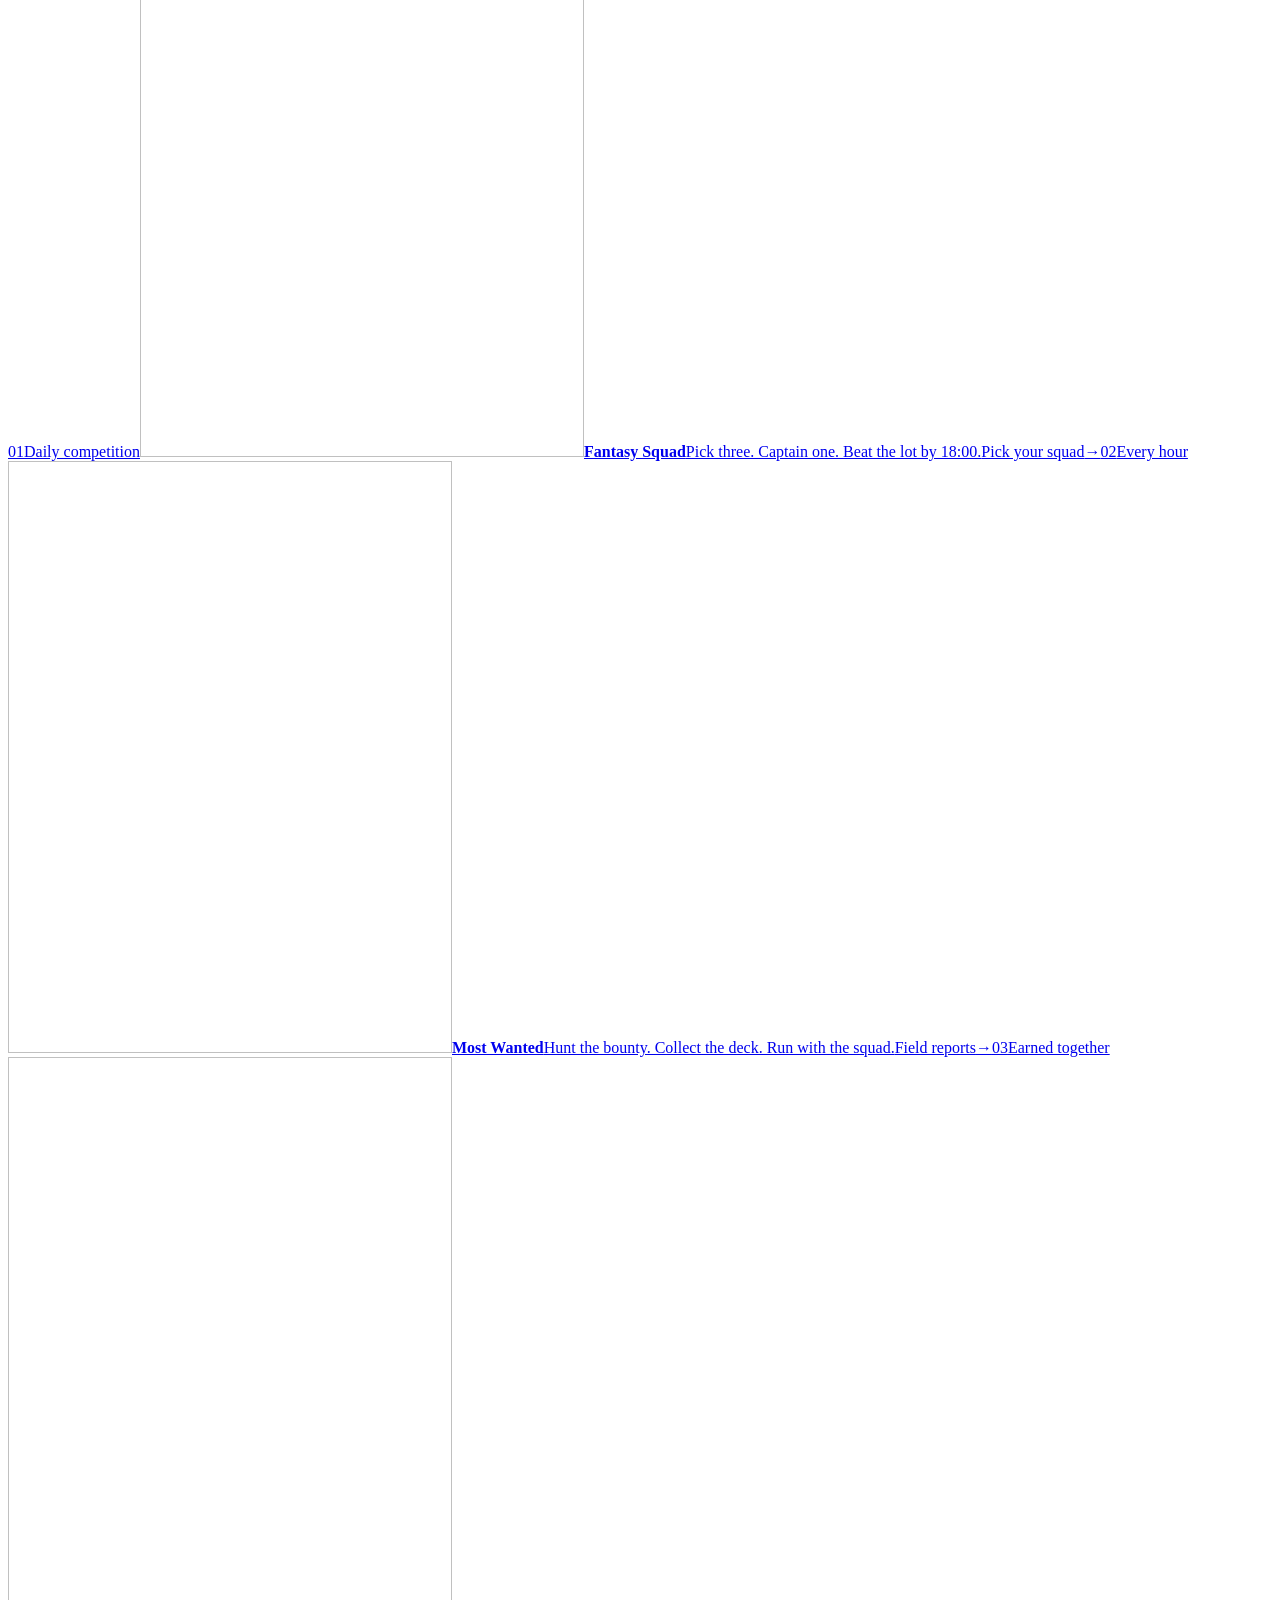
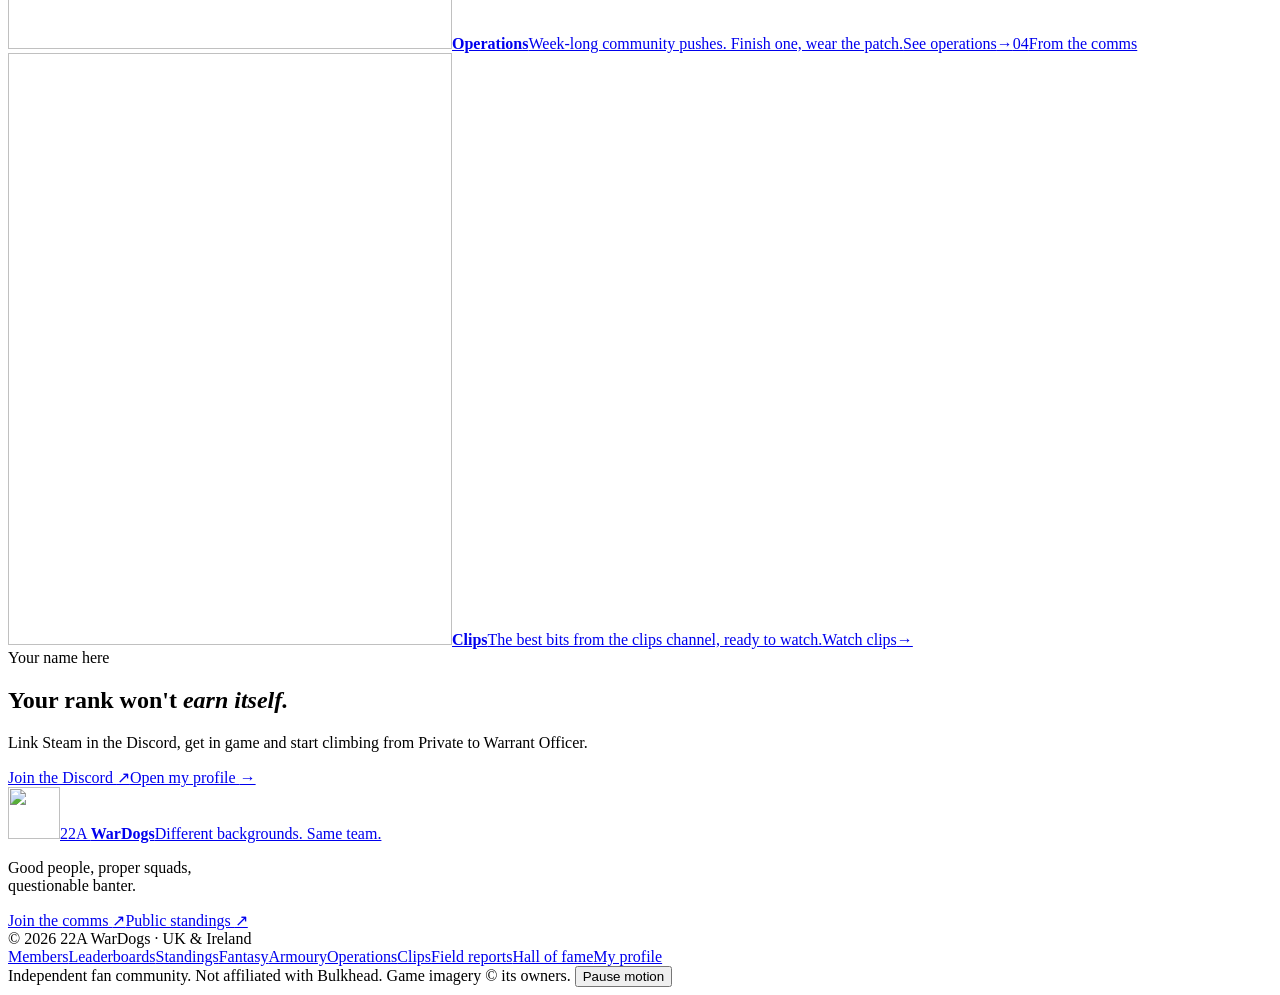
==== commit 7f8116ef: "Merits and the Armoury: earn Merits in game, spend them on boosters Members earn Merits by playing a" ====
--- a/web/index.html
+++ b/web/index.html
@@ -20,6 +20,7 @@
 <script src="/assets/clips.js" defer></script>
 <script src="/assets/shame.js" defer></script>
 <script src="/assets/reports.js" defer></script>
+<script src="/assets/armoury.js" defer></script>
 <script src="/assets/dogtags.js" defer></script>
 <script src="/assets/profile.js" defer></script>
 <script src="/assets/atmosphere.js" defer></script>
@@ -47,6 +48,7 @@
       <a href="#leaderboards">Leaderboards</a>
       <a href="#club">Fantasy</a>
       <a href="#clips">Clips</a>
+      <a href="#armoury">Armoury</a>
       <a href="#operations">Operations</a>
       <details class="navmenu">
         <summary>Community</summary>
@@ -236,6 +238,16 @@
   <div id="shame-content" class="panel empty">Sign in to see the charge sheet.</div>
 </section>
 
+<section id="armoury" class="view" hidden>
+  <div class="page-hero">
+    <div><span class="eyebrow">Merits / boosters</span>
+    <h1>The<br><em>Armoury.</em></h1>
+    <p>Earn Merits by playing and taking part. Spend them on one booster a day.</p><div class="actions"><button class="ghost" data-armoury-refresh>Refresh ↻</button></div></div>
+    <img class="page-hero-art" data-art-src="/assets/soldiers/at-2.webp" alt="" width="444" height="592">
+  </div>
+  <div id="armoury-content" class="panel empty">Sign in to open the Armoury.</div>
+</section>
+
 <section id="clips" class="view" hidden>
   <div class="page-hero">
     <div><span class="eyebrow">Community</span>
@@ -287,7 +299,7 @@
     </div>
     <div class="sitefoot-bottom">
       <span class="sitefoot-copy">© 2026 22A WarDogs · UK &amp; Ireland</span>
-      <nav class="sitefoot-links" aria-label="Footer"><a href="#members">Members</a><a href="#leaderboards">Leaderboards</a><a href="#standings">Standings</a><a href="#club">Fantasy</a><a href="#operations">Operations</a><a href="#clips">Clips</a><a href="#reports">Field reports</a><a href="#honours">Hall of fame</a><a href="#profile">My profile</a></nav>
+      <nav class="sitefoot-links" aria-label="Footer"><a href="#members">Members</a><a href="#leaderboards">Leaderboards</a><a href="#standings">Standings</a><a href="#club">Fantasy</a><a href="#armoury">Armoury</a><a href="#operations">Operations</a><a href="#clips">Clips</a><a href="#reports">Field reports</a><a href="#honours">Hall of fame</a><a href="#profile">My profile</a></nav>
       <span class="sitefoot-note">Independent fan community. Not affiliated with Bulkhead. Game imagery © its owners.</span>
       <button id="motion-toggle" class="small ghost motion-toggle" aria-pressed="false">Pause motion</button>
     </div>
